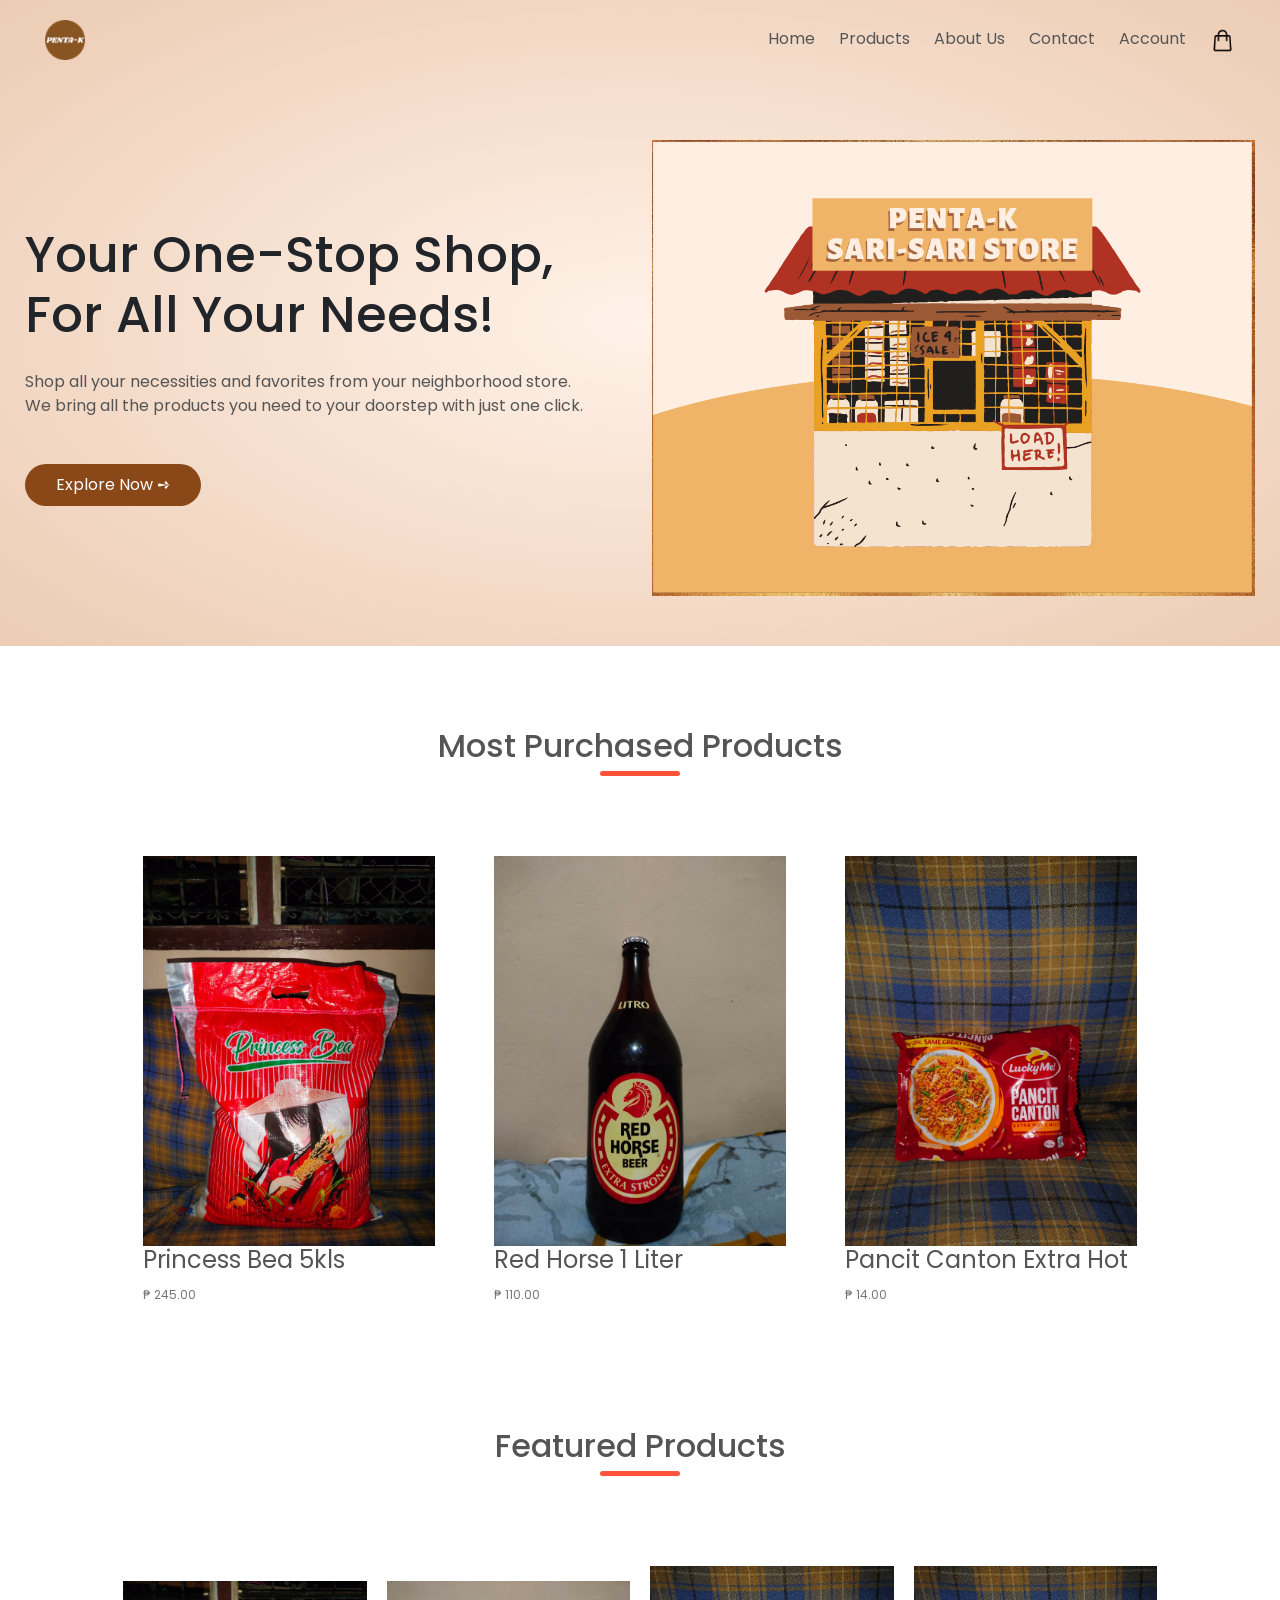
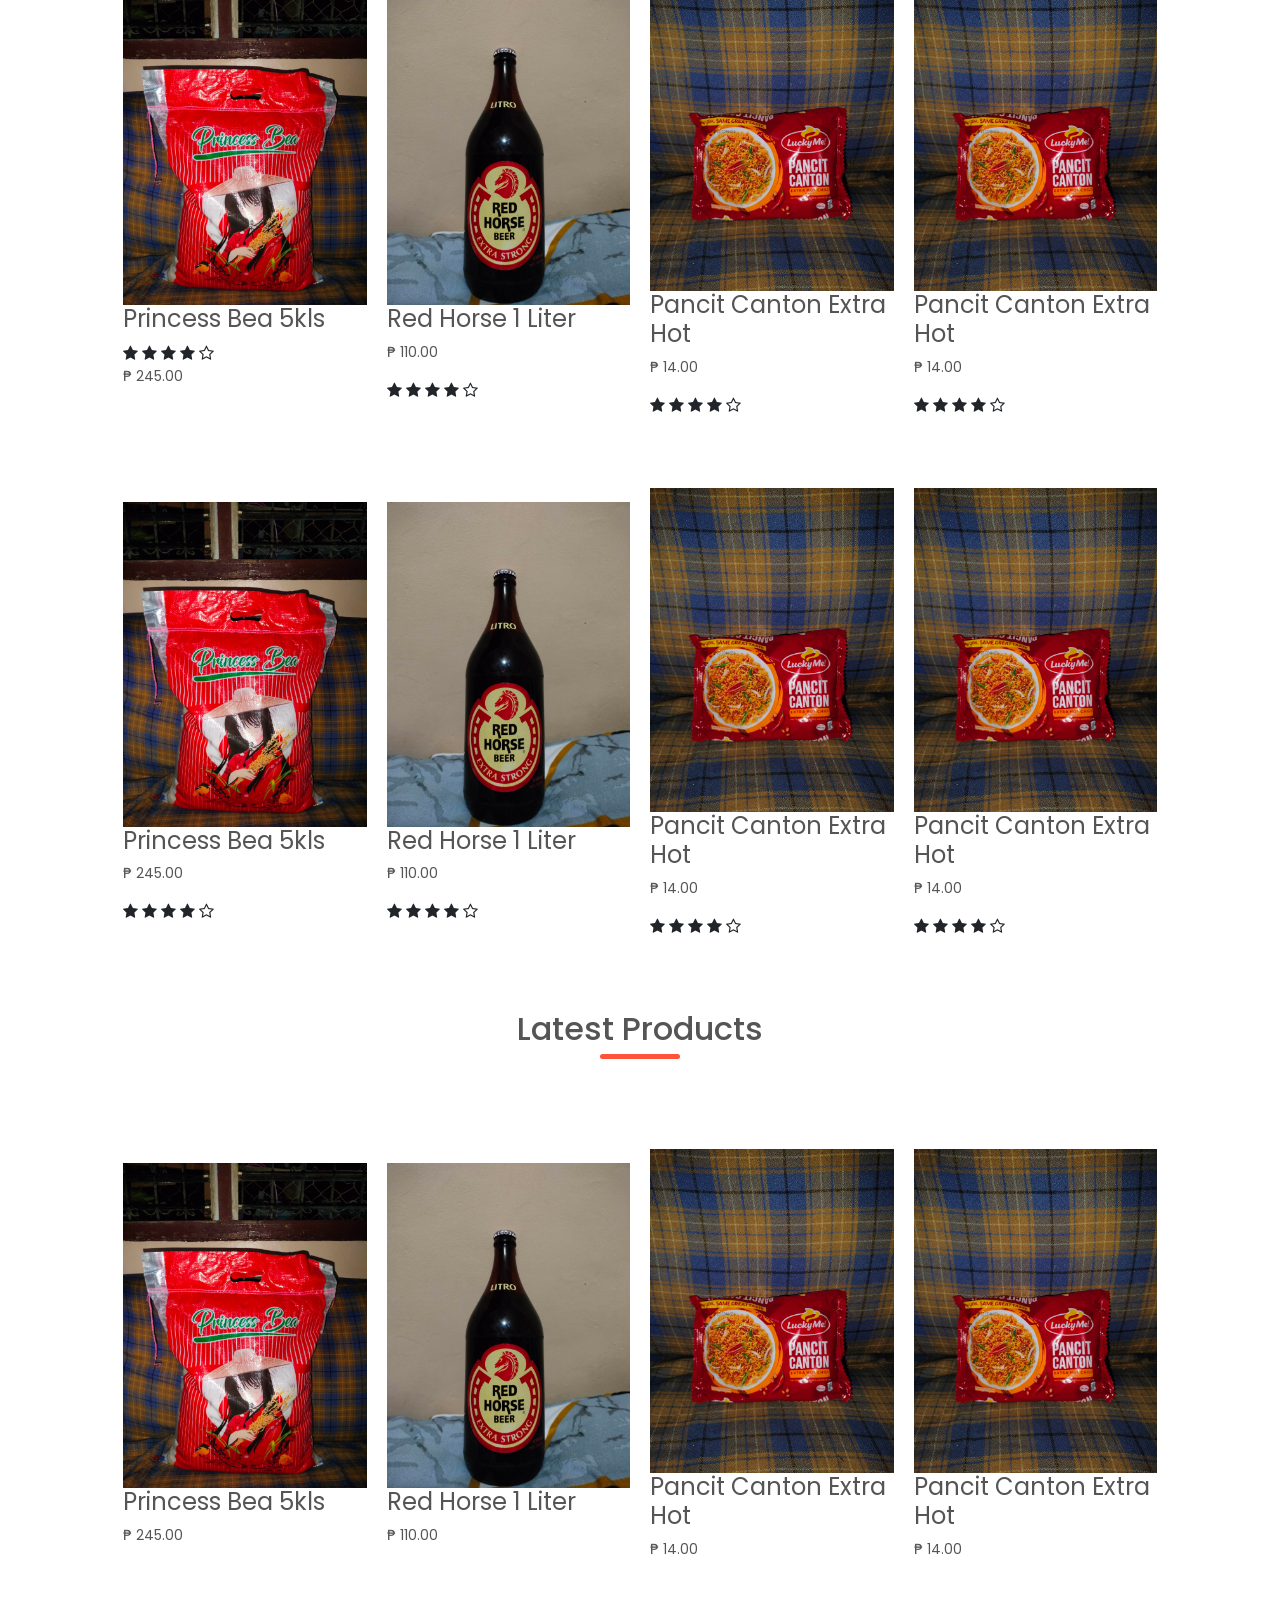
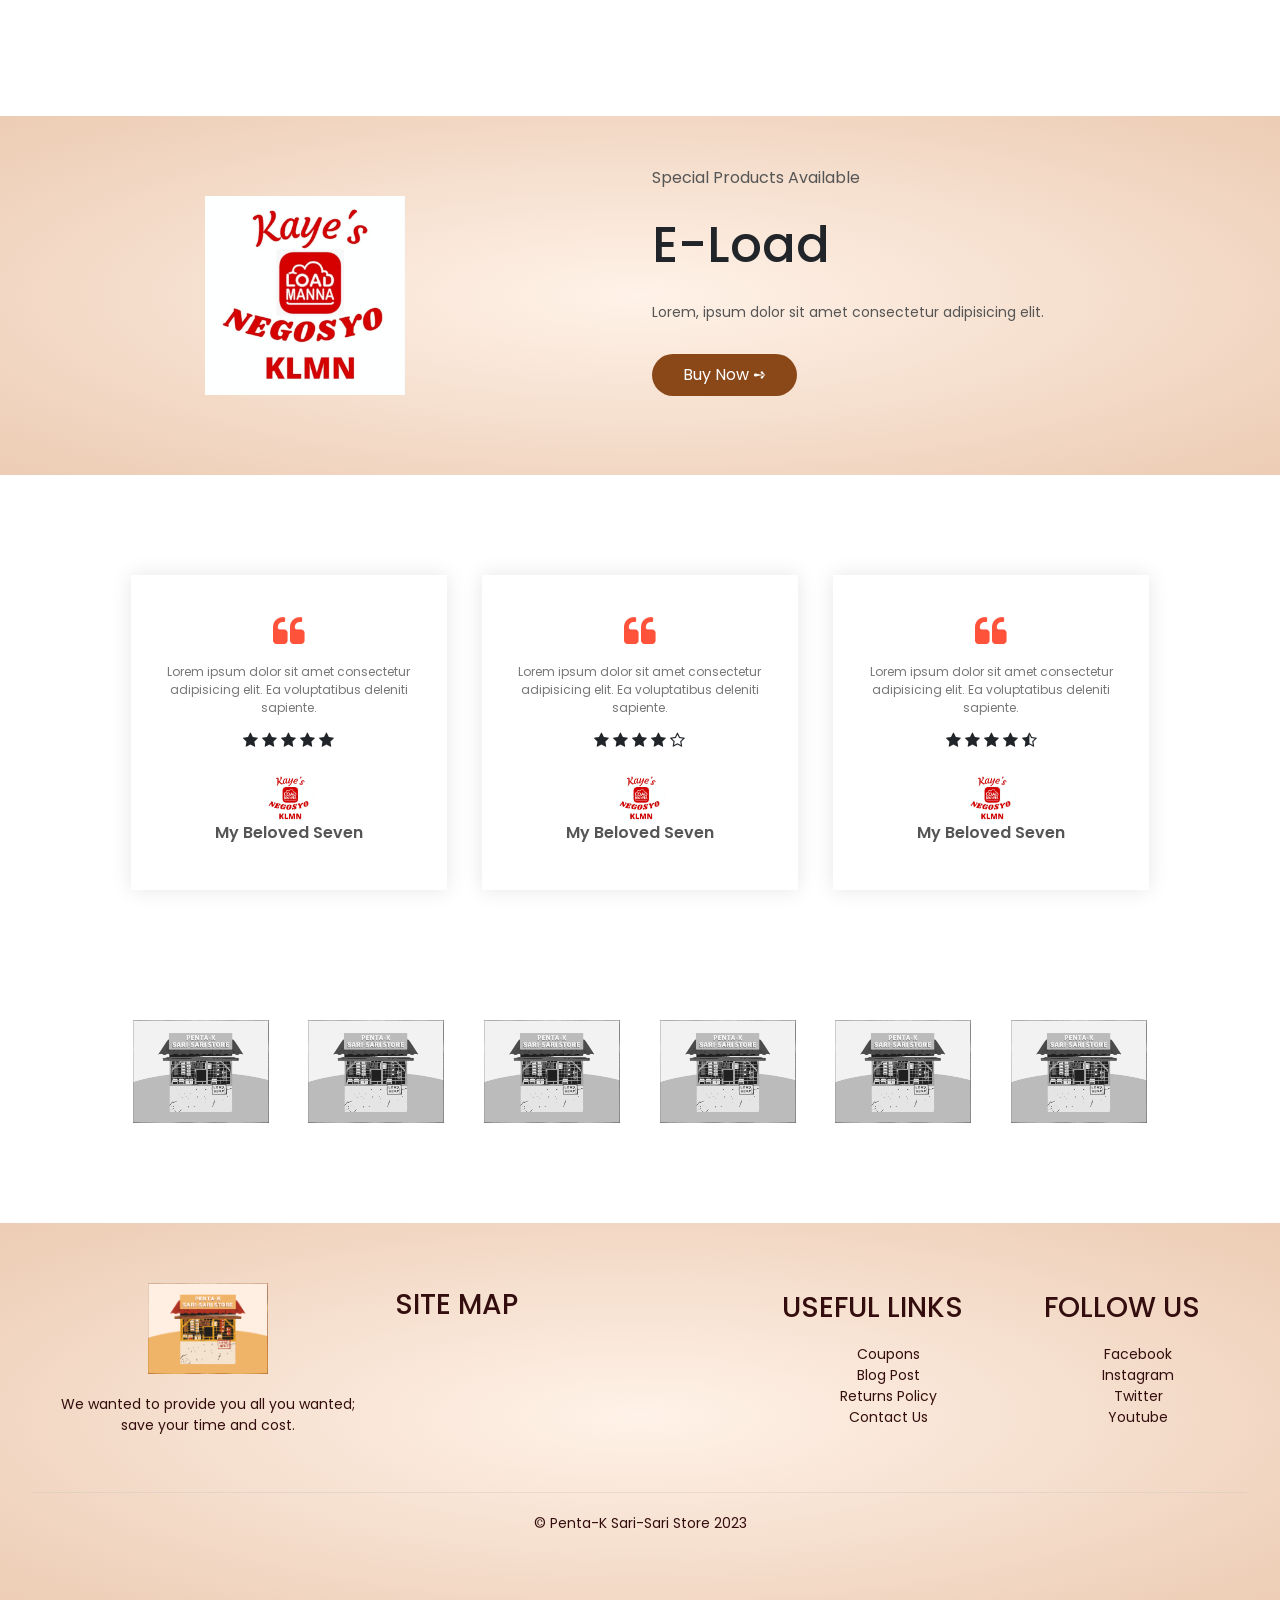
==== index.html @ 551f260e "new commit" ====
<!DOCTYPE html>
<html lang="en">

<head>

    <meta charset="UTF-8">
    <meta http-equiv="X-UA-Compatible" content="IE=edge">
    <meta name="viewport" content="width=device-width, initial-scale=1.0">
    <title>Penta-K Sari-Sari Store | Ecommerce Website</title>

    <link href="https://cdn.jsdelivr.net/npm/bootstrap@5.3.0-alpha1/dist/css/bootstrap.min.css" rel="stylesheet" integrity="sha384-GLhlTQ8iRABdZLl6O3oVMWSktQOp6b7In1Zl3/Jr59b6EGGoI1aFkw7cmDA6j6gD" crossorigin="anonymous">
    <link rel="stylesheet" href="style.css">
    <link href="https://fonts.googleapis.com/css2?family=Poppins:wght@300;400;500;600;700&display=swap" rel="stylesheet">
    <link rel="stylesheet" href="https://stackpath.bootstrapcdn.com/font-awesome/4.7.0/css/font-awesome.min.css">
  </head>

</head>

<body>

    <div class="header">
        <div class="container">
            <div class="navbar">
                <div class="logo">
                    <a href="index.html"><img src="images/favicon.ico" width="40px"></a>
                </div>
                <nav>
                   <ul id="MenuItems">
                        <li><a href="index.html">Home</a></li>
                        <li><a href="menus/products.html">Products</a></li>
                        <li><a href="menus/about.html">About Us</a></li>
                        <li><a href="menus/contact.html">Contact</a></li>
                        <li><a href="menus/account.html">Account</a></li>
                   </ul>
                   <a href="cart.html"><img src="images/cart.png" width="25px" height="25px"></a>
                   <img src="images/menu.png" class="menu-icon" onclick="menutoggle()">
                </nav>
            </div>
            <div class="row">
                <div class="col-2">
                    <h1>Your One-Stop Shop, <br> For All Your Needs!</h1>
                    <p>Shop all your necessities and favorites from your neighborhood store. <br> We bring all the products you need to your doorstep with just one click.</p>
                    <a href="" class="btn">Explore Now &#10170;</a>
                </div>
    
                <div class="col-2">
                    <img src="images/store.png">
                </div>
            </div>
        </div>
    </div>

    <!-- featured products -->
    <div class="categories">
        <div class="small-container">
            <h2 class="title">Most Purchased Products</h2>
            <div class="row">
                <div class="col-3">
                    <img src="images/princess bea rice.jpg">
                    <h4>Princess Bea 5kls</h4>
                    <p>&#8369; 245.00</p>
                </div>
                <div class="col-3">
                    <img src="images/red horse 1 liter.jpg">
                    <h4>Red Horse 1 Liter</h4>
                    <p>&#8369; 110.00</p>
                </div>
                <div class="col-3">
                    <img src="images/pancit canton extra hot.jpg">
                    <h4>Pancit Canton Extra Hot</h4>
                    <p>&#8369; 14.00</p>
                </div>
            </div>
        </div>
    </div>
               
    <div class="small-container">
        <h2 class="title">Featured Products</h2>
        <div class="row">
            <div class="col-4">
                <a href="product-details.html"><img src="images/princess bea rice.jpg"></a>
                <a href="product-details.html"><h4>Princess Bea 5kls</h4></a>
                <div class="rating">
                    <i class="fa fa-star"></i>
                    <i class="fa fa-star"></i>
                    <i class="fa fa-star"></i>
                    <i class="fa fa-star"></i>
                    <i class="fa fa-star-o"></i>
                </div>
                <p>&#8369; 245.00</p>
            </div>
            <div class="col-4">
                <img src="images/red horse 1 liter.jpg">
                <h4>Red Horse 1 Liter</h4>
                <p>&#8369; 110.00</p>
                <div class="rating">
                    <i class="fa fa-star"></i>
                    <i class="fa fa-star"></i>
                    <i class="fa fa-star"></i>
                    <i class="fa fa-star"></i>
                    <i class="fa fa-star-o"></i>
                </div>
            </div>
            <div class="col-4">
                <img src="images/pancit canton extra hot.jpg">
                <h4>Pancit Canton Extra Hot</h4>
                <p>&#8369; 14.00</p>
                <div class="rating">
                    <i class="fa fa-star"></i>
                    <i class="fa fa-star"></i>
                    <i class="fa fa-star"></i>
                    <i class="fa fa-star"></i>
                    <i class="fa fa-star-o"></i>
                </div>
            </div>
            <div class="col-4">
                <img src="images/pancit canton extra hot.jpg">
                <h4>Pancit Canton Extra Hot</h4>
                <p>&#8369; 14.00</p>
                <div class="rating">
                    <i class="fa fa-star"></i>
                    <i class="fa fa-star"></i>
                    <i class="fa fa-star"></i>
                    <i class="fa fa-star"></i>
                    <i class="fa fa-star-o"></i>
                </div>
            </div>
        </div>

            <div class="row">
                <div class="col-4">
                    <img src="images/princess bea rice.jpg">
                    <h4>Princess Bea 5kls</h4>
                    <p>&#8369; 245.00</p>
                    <div class="rating">
                        <i class="fa fa-star"></i>
                        <i class="fa fa-star"></i>
                        <i class="fa fa-star"></i>
                        <i class="fa fa-star"></i>
                        <i class="fa fa-star-o"></i>
                    </div>
                </div>
                <div class="col-4">
                    <img src="images/red horse 1 liter.jpg">
                    <h4>Red Horse 1 Liter</h4>
                    <p>&#8369; 110.00</p>
                    <div class="rating">
                        <i class="fa fa-star"></i>
                        <i class="fa fa-star"></i>
                        <i class="fa fa-star"></i>
                        <i class="fa fa-star"></i>
                        <i class="fa fa-star-o"></i>
                    </div>
                </div>
                <div class="col-4">
                    <img src="images/pancit canton extra hot.jpg">
                    <h4>Pancit Canton Extra Hot</h4>
                    <p>&#8369; 14.00</p>
                    <div class="rating">
                        <i class="fa fa-star"></i>
                        <i class="fa fa-star"></i>
                        <i class="fa fa-star"></i>
                        <i class="fa fa-star"></i>
                        <i class="fa fa-star-o"></i>
                    </div>
                </div>
                <div class="col-4">
                    <img src="images/pancit canton extra hot.jpg">
                    <h4>Pancit Canton Extra Hot</h4>
                    <p>&#8369; 14.00</p>
                    <div class="rating">
                        <i class="fa fa-star"></i>
                        <i class="fa fa-star"></i>
                        <i class="fa fa-star"></i>
                        <i class="fa fa-star"></i>
                        <i class="fa fa-star-o"></i>
                    </div>
                </div>
            </div>
        </div>

        <div class="small-container">

            <h2 class="title">Latest Products</h2>
            <div class="row">
                <div class="col-4">
                    <img src="images/princess bea rice.jpg">
                    <h4>Princess Bea 5kls</h4>
                <p>&#8369; 245.00</p>
                </div>
                <div class="col-4">
                    <img src="images/red horse 1 liter.jpg">
                    <h4>Red Horse 1 Liter</h4>
                <p>&#8369; 110.00</p>
                </div>
                <div class="col-4">
                    <img src="images/pancit canton extra hot.jpg">
                    <h4>Pancit Canton Extra Hot</h4>
                <p>&#8369; 14.00</p>
                </div>
                <div class="col-4">
                    <img src="images/pancit canton extra hot.jpg">
                    <h4>Pancit Canton Extra Hot</h4>
                <p>&#8369; 14.00</p>
                </div>
            </div>
        </div>
    </div>

    <!---------- offer --------->
        
    <div class="offer">
        <div class="small-container">
            <div class="row">
                <div class="col-2">
                    <img src="images/klmn negosyo.JPG" class="offer-img">
                </div>
                <div class="col-2">
                    <p>Special Products Available</p>
                    <h1>E-Load</h1>
                    <small>Lorem, ipsum dolor sit amet consectetur adipisicing elit. 
                    </small>
                    <a href="" class="btn">Buy Now &#10170;</a>
                </div>
            </div>
        </div>
    </div> 

    <!---------- testimonial --------->

    <div class="testimonial">
        <div class="small-container">
            <div class="row">
                <div class="col-3">
                    <i class="fa fa-quote-left"></i>
                    <p>Lorem ipsum dolor sit amet consectetur adipisicing elit. Ea voluptatibus deleniti sapiente. </p>
                    <div  class="rating">
                        <i class="fa fa-star"></i>
                        <i class="fa fa-star"></i>
                        <i class="fa fa-star"></i>
                        <i class="fa fa-star"></i>
                        <i class="fa fa-star"></i>
                    </div>
                    <img src="images/klmn negosyo.JPG">
                    <h3>My Beloved Seven</h3>
                </div>
                <div class="col-3">
                    <i class="fa fa-quote-left"></i>
                    <p>Lorem ipsum dolor sit amet consectetur adipisicing elit. Ea voluptatibus deleniti sapiente. </p>
                    <div  class="rating">
                        <i class="fa fa-star"></i>
                        <i class="fa fa-star"></i>
                        <i class="fa fa-star"></i>
                        <i class="fa fa-star"></i>
                        <i class="fa fa-star-o"></i>
                    </div>
                    <img src="images/klmn negosyo.JPG">
                    <h3>My Beloved Seven</h3>
                </div>
                <div class="col-3">
                    <i class="fa fa-quote-left"></i>
                    <p>Lorem ipsum dolor sit amet consectetur adipisicing elit. Ea voluptatibus deleniti sapiente. </p>
                    <div  class="rating">
                        <i class="fa fa-star"></i>
                        <i class="fa fa-star"></i>
                        <i class="fa fa-star"></i>
                        <i class="fa fa-star"></i>
                        <i class="fa fa-star-half-o"></i>
                    </div>
                    <img src="images/klmn negosyo.JPG">
                    <h3>My Beloved Seven</h3>
                </div>
            </div>
        </div>
    </div> 

    <div class="brands">
        <div class="small-container">
            <div class="row">
                <div class="col-6">
                    <img src="images/store.png">
                </div>
                <div class="col-6">
                    <img src="images/store.png">
                </div>
                <div class="col-6">
                    <img src="images/store.png">
                </div>
                <div class="col-6">
                    <img src="images/store.png">
                </div>
                <div class="col-6">
                    <img src="images/store.png">
                </div>
                <div class="col-6">
                    <img src="images/store.png">
                </div>
            </div>
        </div>
    </div>
    <div class="footer">
        <div class="container">
            <div class="row">
                <div class="footer-col-1">
                    <img src="images/store.png">
                    <p>We wanted to provide you all you wanted; save your time and cost.</p>
                </div>
                <div class="footer-col-2">
                    <h3>SITE MAP</h3>
                    <iframe src="https://www.google.com/maps/embed?pb=!1m14!1m12!1m3!1d2903.9904497771126!2d123.8396964724479!3d10.76362175919046!2m3!1f0!2f0!3f0!3m2!1i1024!2i768!4f13.1!5e1!3m2!1sen!2sph!4v1679584446603!5m2!1sen!2sph" width="300" height="100" style="border:0;" allowfullscreen="" loading="lazy" referrerpolicy="no-referrer-when-downgrade"></iframe>
                </div>
                <div class="footer-col-3">
                    <h3>USEFUL LINKS</h3>
                    <ul>
                        <li>Coupons</li>
                        <li>Blog Post</li>
                        <li>Returns Policy</li>
                        <li>Contact Us</li>
                    </ul>
                </div>
                <div class="footer-col-4">
                    <h3>FOLLOW US</h3>
                    <ul>
                        <li>Facebook</li>
                        <li>Instagram</li>
                        <li>Twitter</li>
                        <li>Youtube</li>
                    </ul>
                </div>
                <hr>
                <p class="copyright">
                    © Penta-K Sari-Sari Store 2023
                </p>
            </div>
        </div>
    </div>

    <!-- js for toggle menu -->
    <script>
        var MenuItems = document.getElementById("MenuItems")

        MenuItems.style.maxHeight = "0px";
        
        function menutoggle(){
            if(MenuItems.style.maxHeight == "0px")
               {
                MenuItems.style.maxHeight = "200px";
               } 
            else
               {
                MenuItems.style.maxHeight = "0px";
               } 
        }
    </script>

    <script src="https://cdn.jsdelivr.net/npm/bootstrap@5.3.0-alpha1/dist/js/bootstrap.bundle.min.js" integrity="sha384-w76AqPfDkMBDXo30jS1Sgez6pr3x5MlQ1ZAGC+nuZB+EYdgRZgiwxhTBTkF7CXvN" crossorigin="anonymous"></script>
</body>
</html>
---- style.css ----
*{
    margin: 0;
    padding: 0;
    box-sizing: border-box;
}

body{
    font-family: 'Poppins', sans-serif;
}

.navbar{
    display: flex;
    align-items: center;
    padding: 20px;  
}

nav{
    flex: 1;
    text-align: right;
}

nav ul{
    display: inline-block;
    list-style-type: none;
}

nav ul li{
    display: inline-block;
    margin-right: 20px;
}

a{
    text-decoration: none;
    color: #555;
}

p{
    color: #555;
}

.container{
    max-width: 1300px;
    margin: auto;
    padding-left: 25px;
    padding-right: 25px;
}

.row{
    display: flex;
    align-items: center;
    flex-wrap: wrap;
    justify-content: space-around;
}

.col-2{
    flex-basis: 50%;
    min-width: 300px;
}

.col-2 img{
    max-width: 100%;
    padding: 50px 0;
    box-shadow: #4b2508;
}

.col-2 h1{
    font-size: 50px;
    line-height: 60px;
    margin: 25px 0;
}

.btn{
    display: inline-block;
    background: rgb(138, 72, 25);
    color: #fff;
    padding: 8px 30px;
    margin: 30px 0;
    border-radius: 30px;
    transition: background 0.5s;
}

.btn:hover{
    background: #563434;
    color: white;
}

.header{
    background: radial-gradient(rgb(255, 242, 232),#ecccb4);
}

.header .row{
    margin-top: 10px;
}

.categories{
    margin: 70px 0;
}

.col-3{
    flex-basis: 30%;
    min-width: 250px;
    margin-bottom: 30px;
}

.col-3 img{
    width: 100%;
}

.small-container{
    max-width: 1080px;
    margin: auto;
    padding-left: 25px;
    padding-right: 25px;
}

.col-4{
    flex-basis: 25%;
    padding: 10px;
    min-width: 200px;
    margin-bottom: 50px;
    transition: transform 0.5s;
}

.col-4 img{
    width: 100%;
}

.title{
    text-align: center;
    margin: 0 auto 80px;
    position: relative;
    line-height: 60px;
    color: #555;
}

.title::after{
   content: '';
   background: #ff523b;
   width: 80px;
   height: 5px;
   border-radius: 5px;
   position: absolute;
   bottom: 0;
   left: 50%;
   transform: translateX(-50%);
}

h4{
    color: #555;
    font-weight: normal;
}

.col-4 p{
    font-size: 14px;
}

.col-4:hover{
    transform: translateY(-5px);
}

/* ------ offer ------ */
.offer{
    background: radial-gradient(rgb(255, 242, 232),#ecccb4);
    margin-top: 80px;
    padding: 30px 0;
}

.col-2 .offer-img{
    padding: 50px;
    width: 300px;
    margin-left: 30px;
}

small{
    color: #555;
}

/* ---------- testimonial --------- */

.testimonial{
    padding-top: 100px;
}

.testimonial .col-3{
    text-align: center;
    padding: 40px 20px;
    box-shadow: 0 0 20px 0px rgba(0,0,0,0.1);
    cursor: pointer;
    transition: transform 0.5s;
}

.testimonial .col-3 img{
    width: 50px;
    margin-top: 20px;
    border-radius: 50%;
}

.testimonial .col-3:hover{
    transform: translateY(-10px);
}

.fa.fa-quote-left{
    font-size: 34px;
    color: #ff523b;
}
.col-3 p{
    font-size: 12px;
    margin: 12px 0;
    color: #777;
}

.testimonial .col-3 h3{
    font-weight: 600;
    color: #555;
    font-size: 16px;
}

.brands{
    margin: 100px auto;
}

.col-6{
    width: 160px;
}

.col-6 img{
    width: 100%;
    cursor: pointer;
    filter: grayscale(100%);
}

.col-6 img:hover{
    filter: grayscale(0);
}

/*-------- footer -----------*/

.footer{
    background: radial-gradient(rgb(255, 242, 232),#ecccb4);
    color: #340e0e;
    font-size: 14px;
    padding: 60px 20px;
    margin-top: auto;
    margin-bottom: 0;
}

.footer p{
    color: #340e0e;
}

.footer h3{
    color: #340e0e;
    margin-bottom: 20px;
}

.footer-col-1, .footer-col-2, .footer-col-3, .footer-col-4{
    min-width: 250px;
    margin-bottom: 20px;
}

.footer-col-1{
    flex: 1;
    text-align: center;
}

.footer-col-1 img{
    width: 120px;
    margin-bottom: 20px;
}

.footer-col-2{
    flex-basis: 30%;
}

.footer-col-2 img{
    width: 180px;
    margin-bottom: 20px;
}

.footer-col-3, .footer-col-4{
    flex-basis: 12%;
    text-align: center;
}

ul{
    list-style-type: none;
}

.app-logo{
    margin-top: 20px;
    text-align: center;
}

.app-logo img{
    width: 140px;
}

.footer hr{
    border: none;
    background: #b5b5b5;
    height: 1px;
    margin: 20px 0;
}

.copyright{
    text-align: center;
}

.menu-icon{
    width: 28px;
    margin-left: 15px;
    display: none;
}

/* ---------- Products Page ---------- */

.row-2{
    justify-content: space-between;
    margin: 100px auto 50px;
}

select{
    border: 1px solid #ff523b;
    padding: 5px;
    display: inline-block;
}

select:focus{
    outline: none;
}

.page-btn {
    margin: 0 auto 80px;
}

.page-btn span{
    display:inline-block;
    border: 1px solid #ff523b;
    margin-left: 10px;
    width: 40px;
    height: 40px;
    text-align: center;
    line-height: 40px;
    cursor: pointer;
}

.page-btn span:hover{
    background: #ff523b;
    color: #fff;
}

/*------- Single Products Details --------*/

.single-product{
    margin-top: 80px;
}

.single-product .col-2 {
    padding: 20px;
}

.single-product .col-2 img{
    padding: 0;
}

.single-product h4{
    margin: 20px 0;
    font-size: 22px;
    font-weight: bold;
}

.single-product select{
    display: block;
    padding: 10px;
    margin-top: 20px;
}

.single-product input{
    width: 50px;
    height: 40px;
    padding-left: 10px;
    font-size: 20px;
    margin-right: 10px;
    border: 1px solid #ff523b;
}

input:focus{
    outline: none;
}

.single-product .fa{
    color: #ff523b;
    margin-left: 10px;
}

.small-img-row{
    display: flex;
    justify-content: space-between;
}

.small-img-col{
    flex-basis: 24%;
    cursor: pointer;
}

/* ----- cart items ----- */

.cart-page{
    margin: 80px auto;
}

table{
    width: 100%;
    border-collapse: collapse;
}

.cart-info{
    display: flex;
    flex-wrap: wrap;
}

th{
    text-align: left;
    padding: 5px;
    color:#fff;
    background: #ff523b;
    font-weight: normal;
}

td{
    padding: 10px 5px;
}

td input{
    width: 40px;
    height: 30px;
    padding: 5px;
}

td a{
    color: #ff523b;
    font-size: 12px;
}

td img{
    width: 80px;
    height: 80px;
    margin-right: 10px;
}

.total-price{
    display: flex;
    justify-content: flex-end;
}

.total-price table{
    border-top: 3px solid #ff523b;
    width: 100%;
    max-width: 330px;
}

td:last-child{
    text-align: right;
}

th:last-child{
    text-align: right;
}

/* ------- Account Page -------- */

.account-page{
    padding: 50px 0;
    background: radial-gradient(rgb(255, 242, 232),#ecccb4);
}

.form-container{
    background: #fff;
    width: 300px;
    height: 400px;
    position: relative;
    text-align: center;
    padding: 20px 0;
    margin: auto;
    box-shadow: 0 0 20px 0px rgba(0,0,0,0.1);
    overflow: hidden;
}

.form-container span{
    font-weight: bold;
    padding: 0 10px;
    color: #555;
    cursor: pointer;
    width: 100px;
    display: inline-block;
}

.form-btn{
    display: inline-block;
}

.form-container form{
    max-width: 300px;
    padding: 0 20px;
    position: absolute;
    top: 130px;
    transition: transform 1s;
}

form input{
    width: 100%;
    height: 30px;
    margin: 10px 0;
    padding: 0 10px;
    border: 1px solid #ccc;
}

form .btn{
    width: 100%;
    margin: 10px 0;
    cursor: pointer;
    border: none;
}

form .btn:focus{
    outline: none;
}

#LoginForm{
    left: -300px;
}

#RegistrationForm{
    left: 0;
}

form a{
    font-size: 12px;
}

#Indicator{
    width: 100px;
    border: none;
    background: #ff523b;
    height: 3px;
    margin-top: 8px;
    transform: translateX(100px);
    transition: transform 1s;
}

/* ------- media query for menu -------- */

@media only screen and (max-width: 800px){
    nav ul{
        position: absolute;
        top: 70px;
        left: 0;
        background:  rgb(138, 72, 25);
        width: 100%;
        overflow: hidden;
        transition: max-height 0.5s;
    }
    nav ul li{
        display: block;
        margin-right: 50px;
        margin-top: 10px;
        margin-bottom: 10px;
    }
    nav ul li a{
        color: #fff;
    }
    .menu-icon{
        display: inline-block;
        cursor: pointer;
    }
}

/*----- media query for less than 600 screen size -----*/
@media only screen and (max-width: 600px){
    .row{
        text-align: center;
    }
    .col-2, .col-3, .col-4, .col-6{
        flex-basis: 100%;
    }
    .single-product .row{
        text-align: left;
    }
    .single-product .col-2{
        padding: 20px 0;
    }
    .single-product h1{
        font-size: 26px;
        line-height: 32px;
    }
    .cart-info p{
        display: none;
    }
}
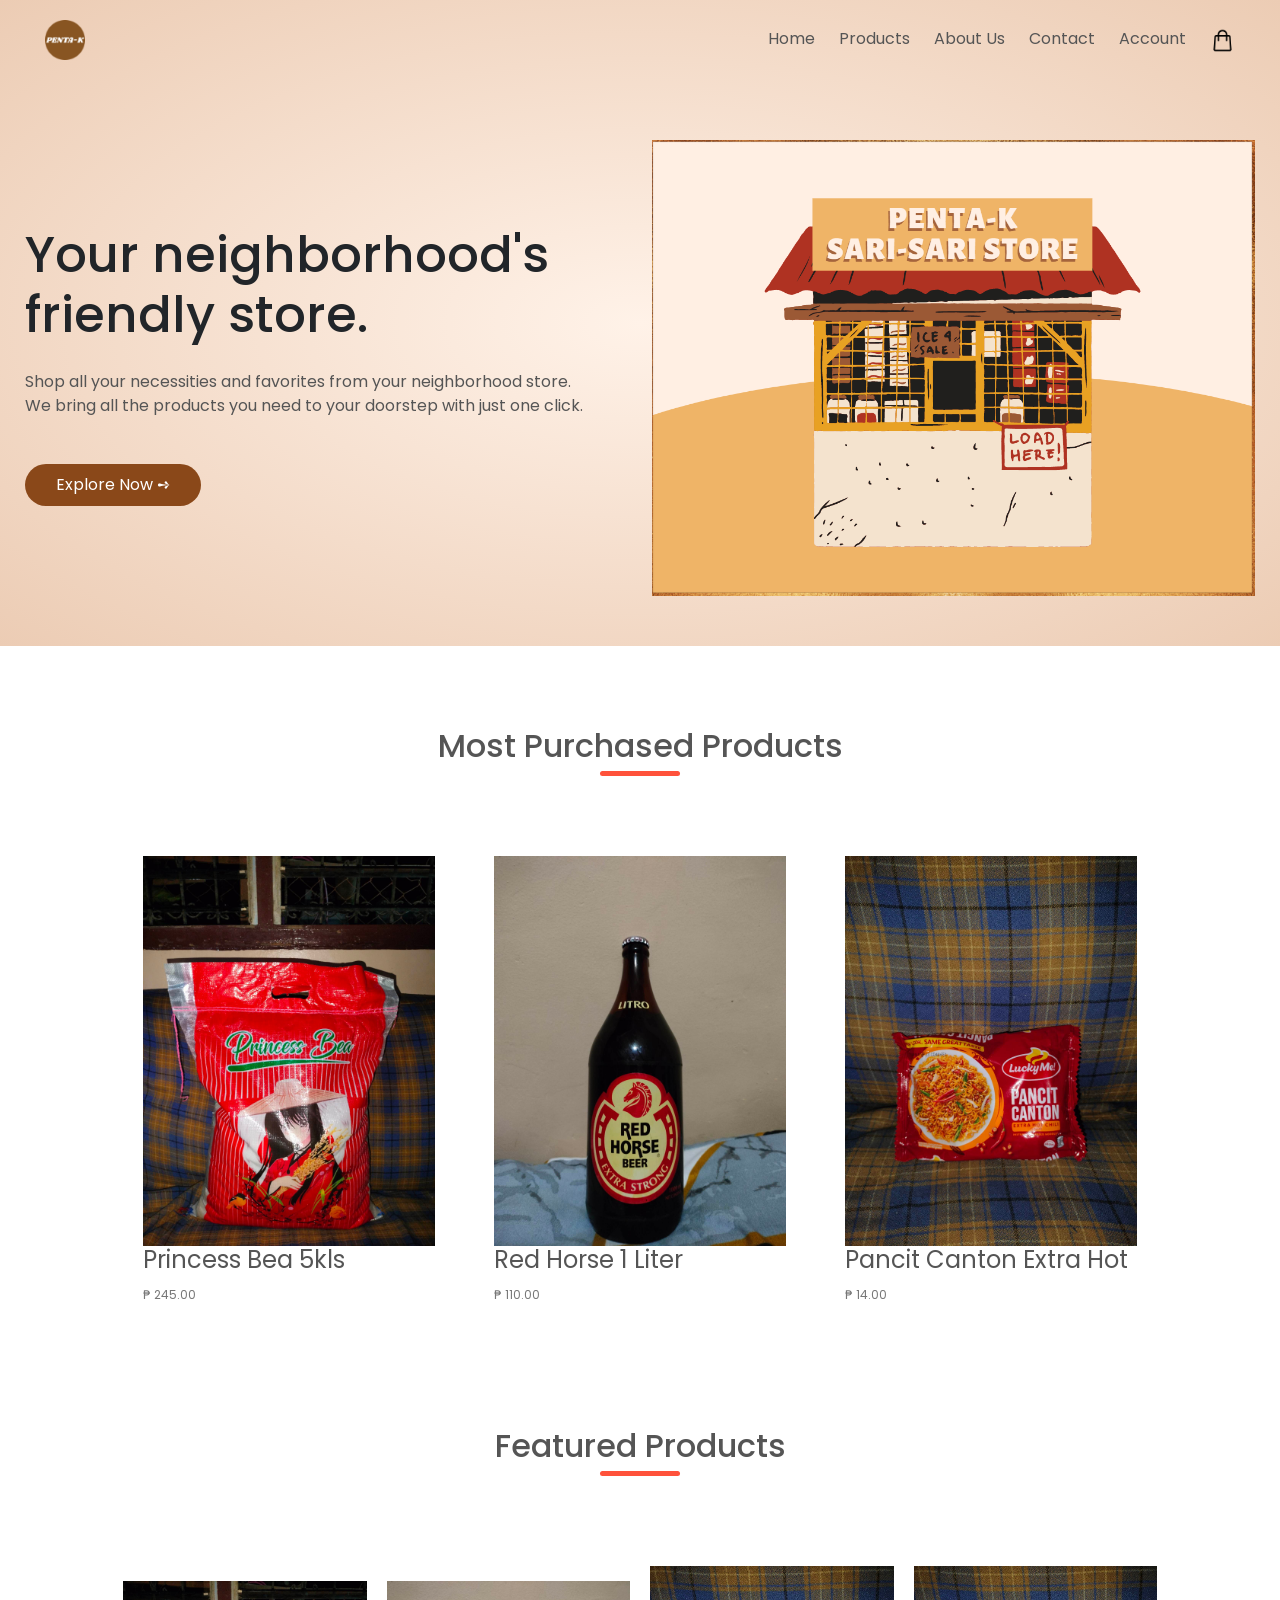
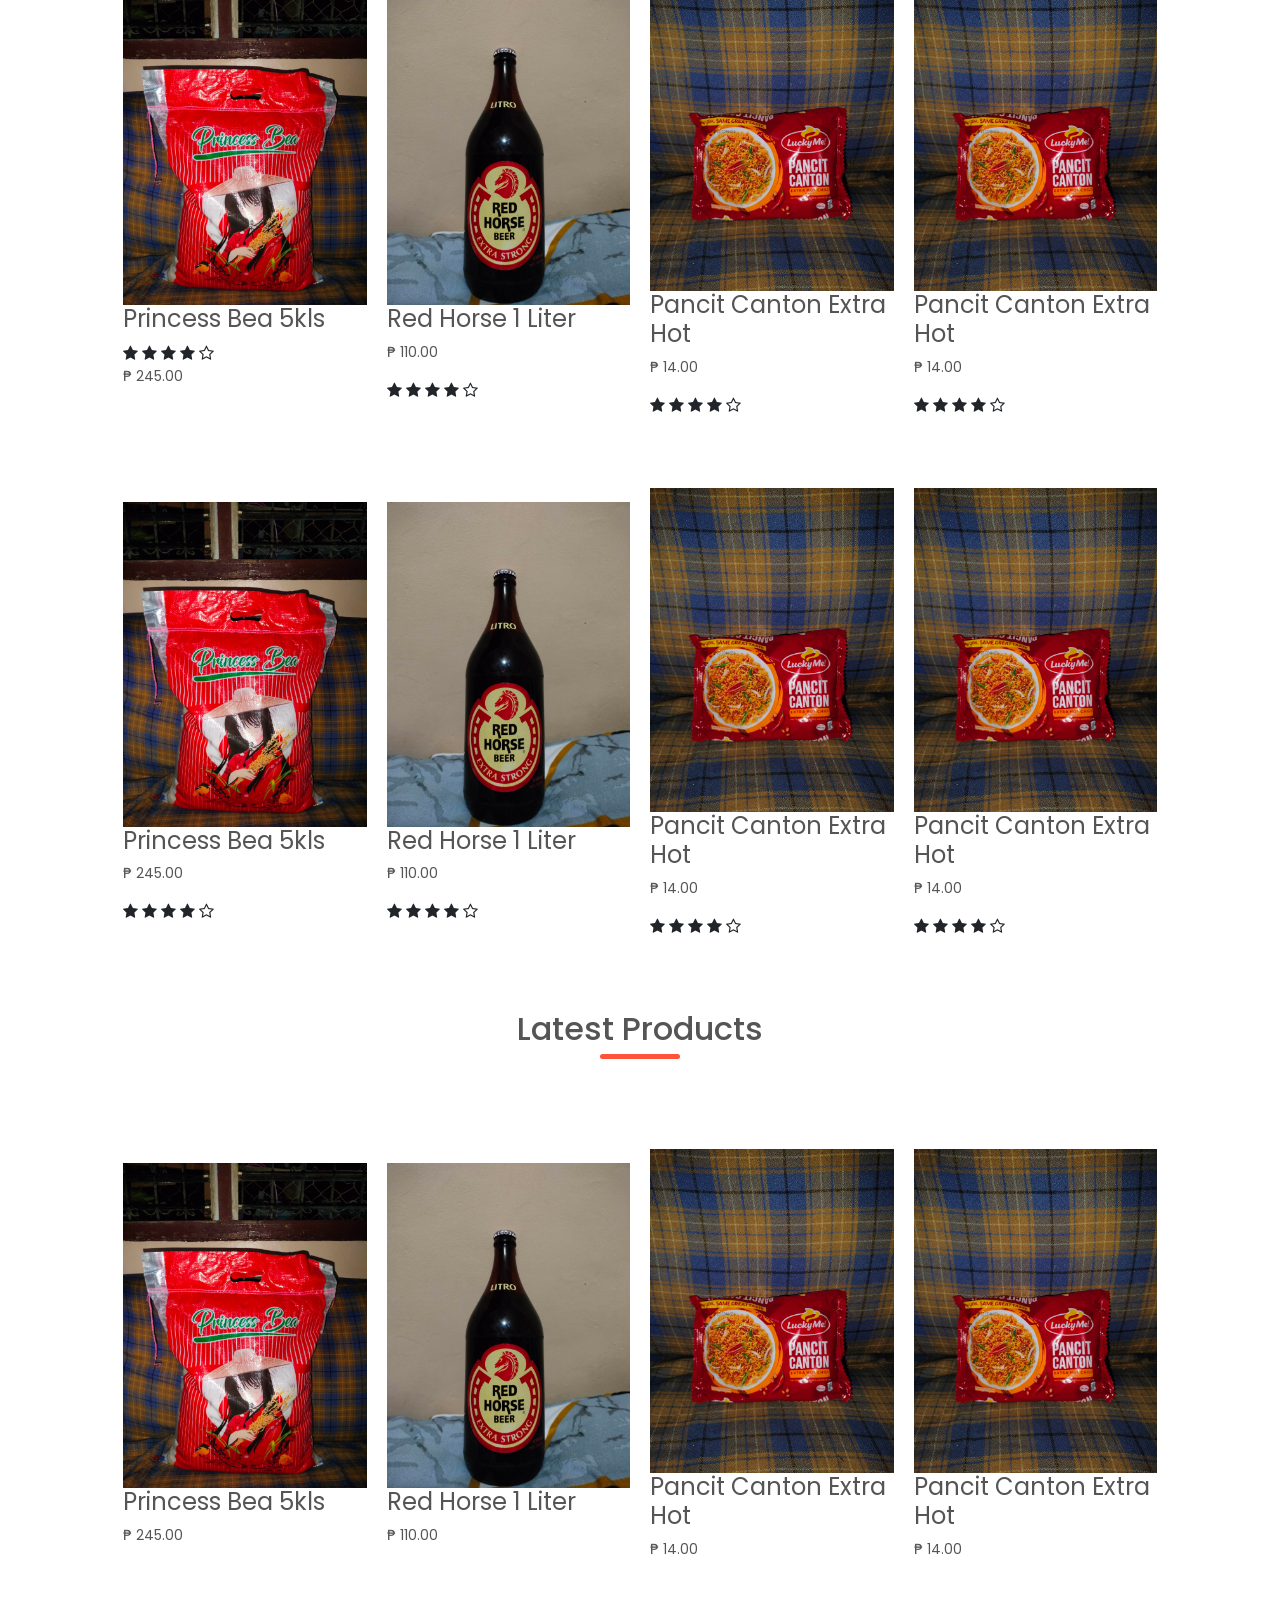
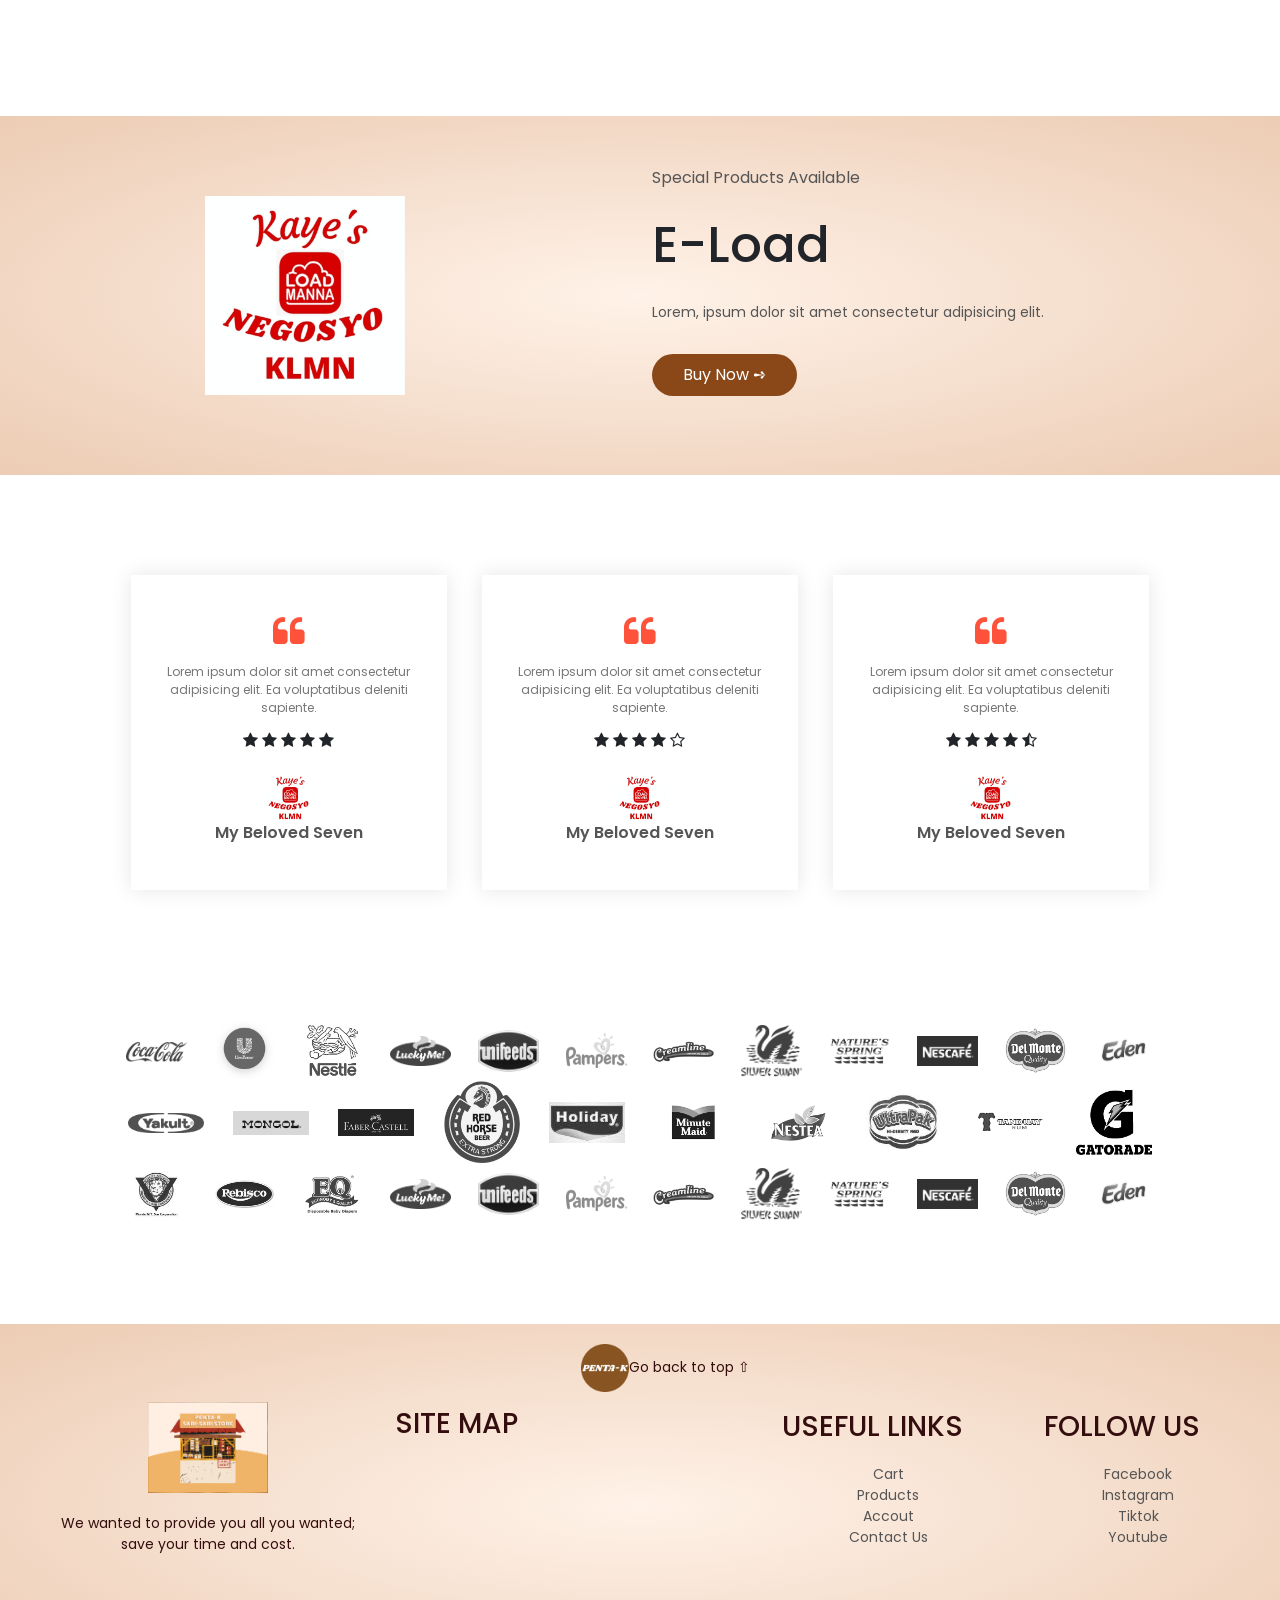
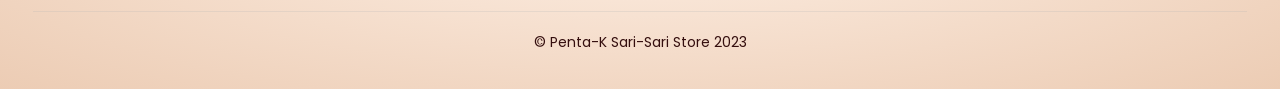
==== commit 27247987: "new commit" ====
--- a/index.html
+++ b/index.html
@@ -38,7 +38,8 @@
             </div>
             <div class="row">
                 <div class="col-2">
-                    <h1>Your One-Stop Shop, <br> For All Your Needs!</h1>
+                    <h1>Your neighborhood's  <br> friendly store.
+                    </h1>
                     <p>Shop all your necessities and favorites from your neighborhood store. <br> We bring all the products you need to your doorstep with just one click.</p>
                     <a href="" class="btn">Explore Now &#10170;</a>
                 </div>
@@ -277,32 +278,132 @@
     <div class="brands">
         <div class="small-container">
             <div class="row">
-                <div class="col-6">
-                    <img src="images/store.png">
-                </div>
-                <div class="col-6">
-                    <img src="images/store.png">
-                </div>
-                <div class="col-6">
-                    <img src="images/store.png">
-                </div>
-                <div class="col-6">
-                    <img src="images/store.png">
-                </div>
-                <div class="col-6">
-                    <img src="images/store.png">
-                </div>
-                <div class="col-6">
-                    <img src="images/store.png">
+                <div class="col-12">
+                    <img src="/images/Coca-Cola_logo.png">
+                </div>
+                <div class="col-12">
+                    <img src="images/Unilever_logo.png">
+                </div>
+                <div class="col-12">
+                    <img src="images/nestle_logo.png">
+                </div>
+                <div class="col-12">
+                    <img src="images/luckyme_logo.png">
+                </div>
+                <div class="col-12">
+                    <img src="images/unifeeds-logo.png">
+                </div>
+                <div class="col-12">
+                    <img src="images/pampers_logo.png">
+                </div>
+                <div class="col-12">
+                    <img src="images/creamline.png">
+                </div>
+                <div class="col-12">
+                    <img src="images/silver_swan.png">
+                </div>
+                <div class="col-12">
+                    <img src="images/natures_spring_logo.png">
+                </div>
+                <div class="col-12">
+                    <img src="images/nescafe.png">
+                </div>
+                <div class="col-12">
+                    <img src="images/del monte logo.png">
+                </div>
+                <div class="col-12">
+                    <img src="images/eden_logo.png">
+                </div>
+            </div>
+            <div class="row">
+                <div class="col-10">
+                    <img src="/images/yakult.png">
+                </div>
+                <div class="col-10">
+                    <img src="images/mongol_logo.png">
+                </div>
+                <div class="col-10">
+                    <img src="images/faber-castel_logo.png">
+                </div>
+                <div class="col-10">
+                    <img src="images/red horse_logo.png">
+                </div>
+                <div class="col-10">
+                    <img src="images/holiday_logo.jpg">
+                </div>
+                <div class="col-10">
+                    <img src="images/minute maid_logo.png">
+                </div>
+                <div class="col-10">
+                    <img src="images/nestea.png">
+                </div>
+                <div class="col-10">
+                    <img src="images/ultrapack_logo.jpg">
+                </div>
+                <div class="col-10">
+                    <img src="images/tanduay.png">
+                </div>
+                <div class="col-10">
+                    <img src="images/gatorade_logo.png">
+                </div>
+            </div>
+            <div class="row">
+                <div class="col-12">
+                    <img src="images/m.y. san_logo.jpg">
+                </div>
+                <div class="col-12">
+                    <img src="images/rebisco_logo.png">
+                </div>
+                <div class="col-12">
+                    <img src="images/eq_logo.png">
+                </div>
+                <div class="col-12">
+                    <img src="images/luckyme_logo.png">
+                </div>
+                <div class="col-12">
+                    <img src="images/unifeeds-logo.png">
+                </div>
+                <div class="col-12">
+                    <img src="images/pampers_logo.png">
+                </div>
+                <div class="col-12">
+                    <img src="images/creamline.png">
+                </div>
+                <div class="col-12">
+                    <img src="images/silver_swan.png">
+                </div>
+                <div class="col-12">
+                    <img src="images/natures_spring_logo.png">
+                </div>
+                <div class="col-12">
+                    <img src="images/nescafe.png">
+                </div>
+                <div class="col-12">
+                    <img src="images/del monte logo.png">
+                </div>
+                <div class="col-12">
+                    <img src="images/eden_logo.png">
                 </div>
             </div>
         </div>
     </div>
+
     <div class="footer">
+        <div class="footer-navigation">
+            <a class="navbar-brand" href="#">
+                <img src="images/favicon.ico">Go back to top &#x21e7;
+            </a>
+        </div>
+
+        <div>
+            <a class="navbar-brand" href="#">
+                
+            </a>
+        </div>
         <div class="container">
             <div class="row">
                 <div class="footer-col-1">
-                    <img src="images/store.png">
+                    <img src="/images/store.png">
                     <p>We wanted to provide you all you wanted; save your time and cost.</p>
                 </div>
                 <div class="footer-col-2">
@@ -312,19 +413,19 @@
                 <div class="footer-col-3">
                     <h3>USEFUL LINKS</h3>
                     <ul>
-                        <li>Coupons</li>
-                        <li>Blog Post</li>
-                        <li>Returns Policy</li>
-                        <li>Contact Us</li>
+                        <li><a href="">Cart</a></li>
+                        <li><a href="">Products</a></li>
+                        <li><a href="">Accout </a></li>
+                        <li><a href="">Contact Us</a></li>
                     </ul>
                 </div>
                 <div class="footer-col-4">
                     <h3>FOLLOW US</h3>
                     <ul>
-                        <li>Facebook</li>
-                        <li>Instagram</li>
-                        <li>Twitter</li>
-                        <li>Youtube</li>
+                        <li><a href="">Facebook</a></li>
+                        <li><a href="">Instagram</a></li>
+                        <li><a href="">Tiktok</a></li>
+                        <li><a href="">Youtube</a></li>
                     </ul>
                 </div>
                 <hr>
--- a/style.css
+++ b/style.css
@@ -82,6 +82,10 @@
 .btn:hover{
     background: #563434;
     color: white;
+}
+
+header{
+    background: radial-gradient(rgb(255, 242, 232),#ecccb4);
 }
 
 .header{
@@ -219,17 +223,31 @@
     margin: 100px auto;
 }
 
-.col-6{
-    width: 160px;
-}
-
-.col-6 img{
+.col-10{
+    width: 100px;
+}
+
+.col-10 img{
     width: 100%;
     cursor: pointer;
     filter: grayscale(100%);
 }
 
-.col-6 img:hover{
+.col-10 img:hover{
+    filter: grayscale(0);
+}
+
+.col-12{
+    width: 85px;
+}
+
+.col-12 img{
+    width: 100%;
+    cursor: pointer;
+    filter: grayscale(100%);
+}
+
+.col-12 img:hover{
     filter: grayscale(0);
 }
 
@@ -239,7 +257,7 @@
     background: radial-gradient(rgb(255, 242, 232),#ecccb4);
     color: #340e0e;
     font-size: 14px;
-    padding: 60px 20px;
+    padding: 20px 20px;
     margin-top: auto;
     margin-bottom: 0;
 }
@@ -273,26 +291,14 @@
 }
 
 .footer-col-2 img{
-    width: 180px;
+    max-width: 100%;
     margin-bottom: 20px;
+    position: absolute;
 }
 
 .footer-col-3, .footer-col-4{
     flex-basis: 12%;
     text-align: center;
-}
-
-ul{
-    list-style-type: none;
-}
-
-.app-logo{
-    margin-top: 20px;
-    text-align: center;
-}
-
-.app-logo img{
-    width: 140px;
 }
 
 .footer hr{
@@ -300,6 +306,33 @@
     background: #b5b5b5;
     height: 1px;
     margin: 20px 0;
+}
+
+.footer-navigation{
+    text-align: center;
+    margin-bottom: 10px;
+}
+
+.footer-navigation img{
+    margin-left: 50px;
+    text-align: center;
+}
+
+.footer-navigation a{
+    width: 28px;
+}
+
+ul{
+    list-style-type: none;
+}
+
+.app-logo{
+    margin-top: 20px;
+    text-align: center;
+}
+
+.app-logo img{
+    width: 140px;
 }
 
 .copyright{
@@ -548,6 +581,27 @@
     transition: transform 1s;
 }
 
+.card-body{
+    text-align: center;
+}
+
+.card-body p{
+    color: #4b2508;
+}
+
+.about-intro{
+    padding: 10px;
+    color: #4b2508;
+}
+
+.about-intro li{
+    padding-top: 10px;
+    font-size: 15px;
+}
+
+.accordion-header p{
+    font-weight: bold;
+}
 /* ------- media query for menu -------- */
 
 @media only screen and (max-width: 800px){
@@ -596,6 +650,4 @@
     .cart-info p{
         display: none;
     }
-}
-
-
+}
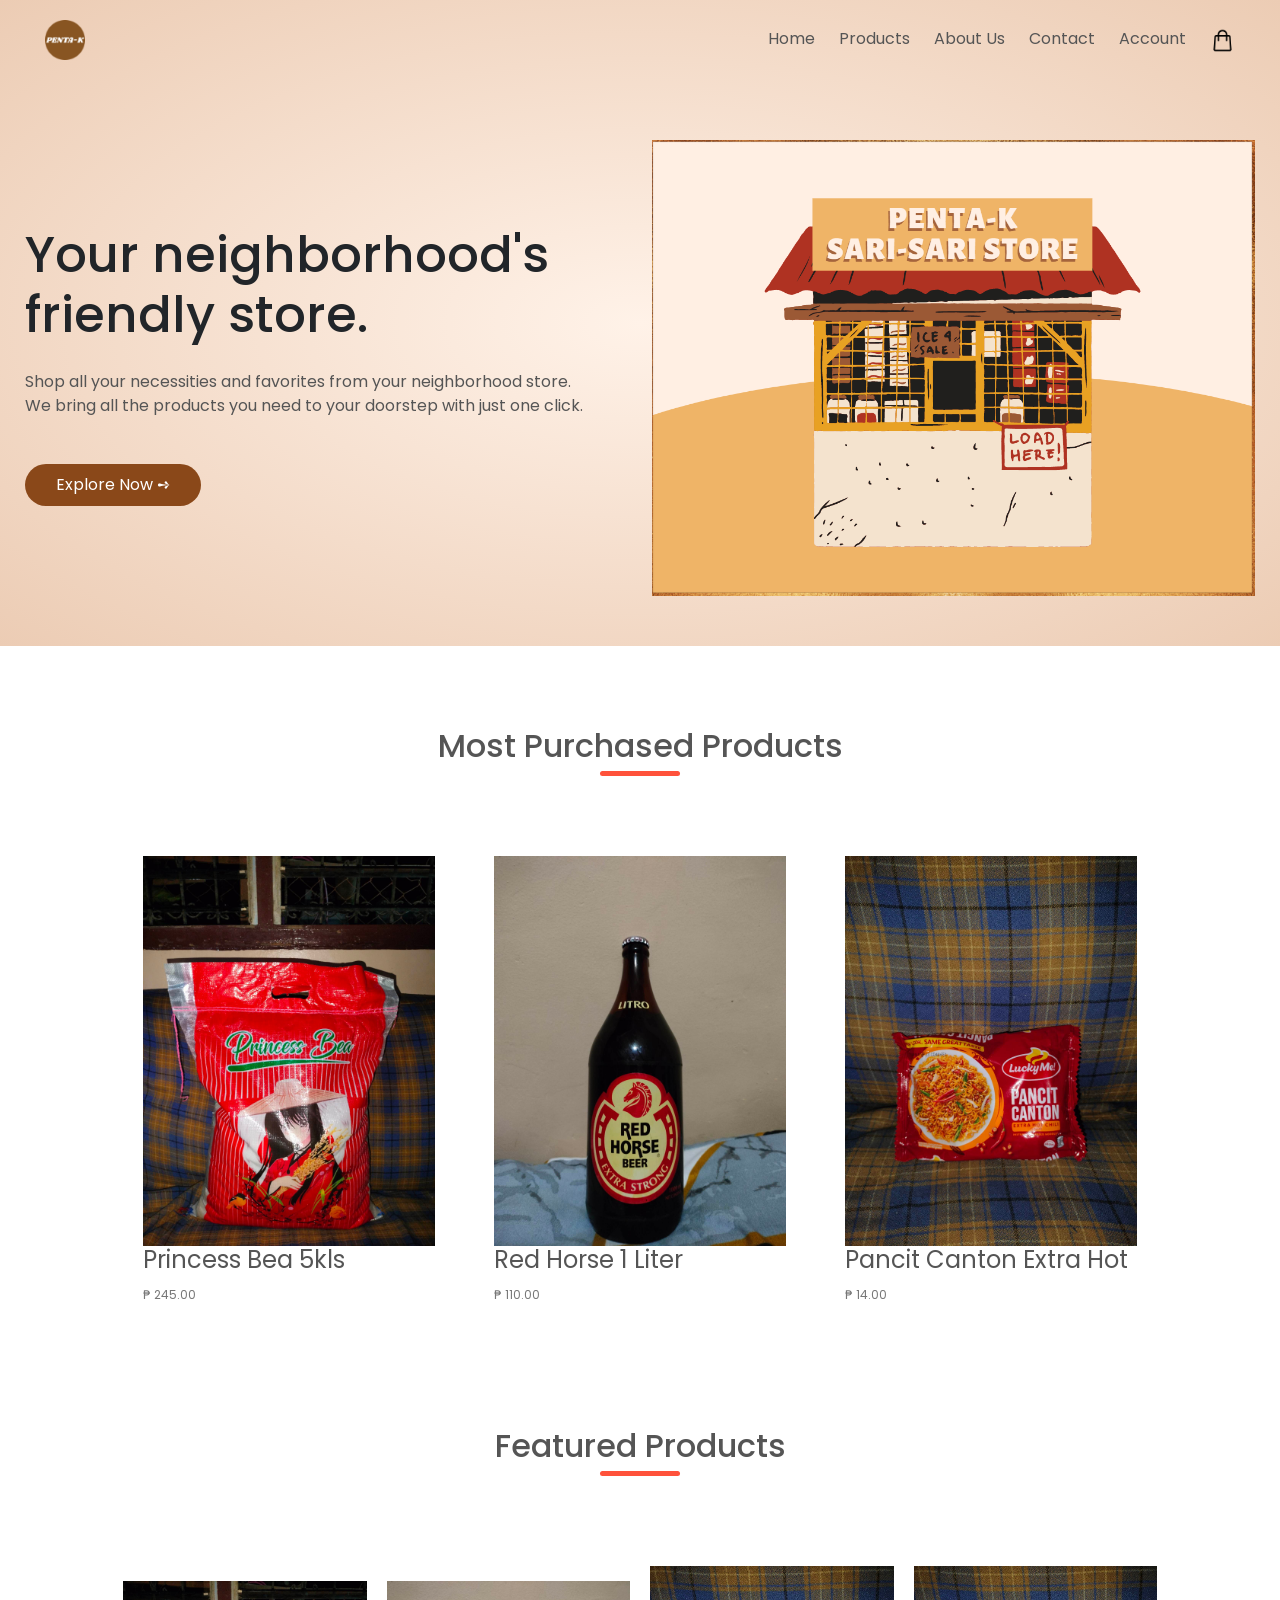
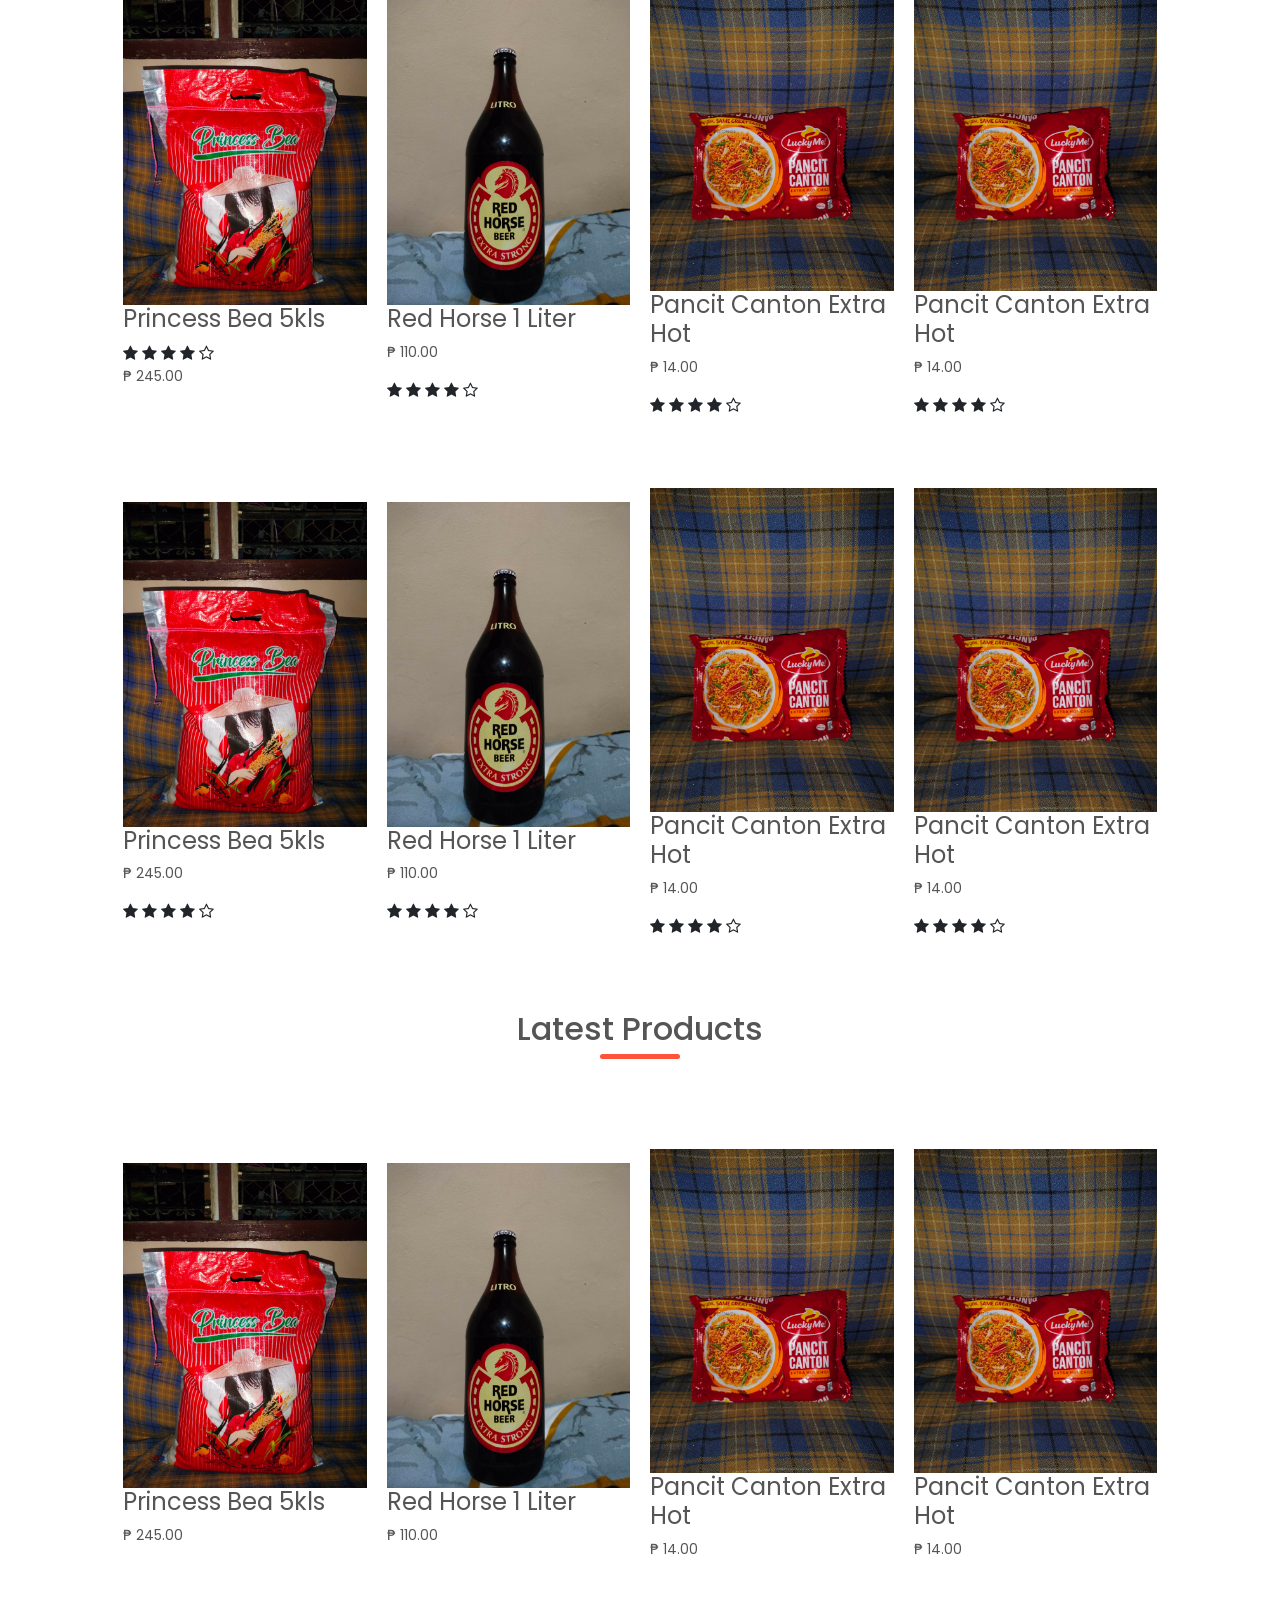
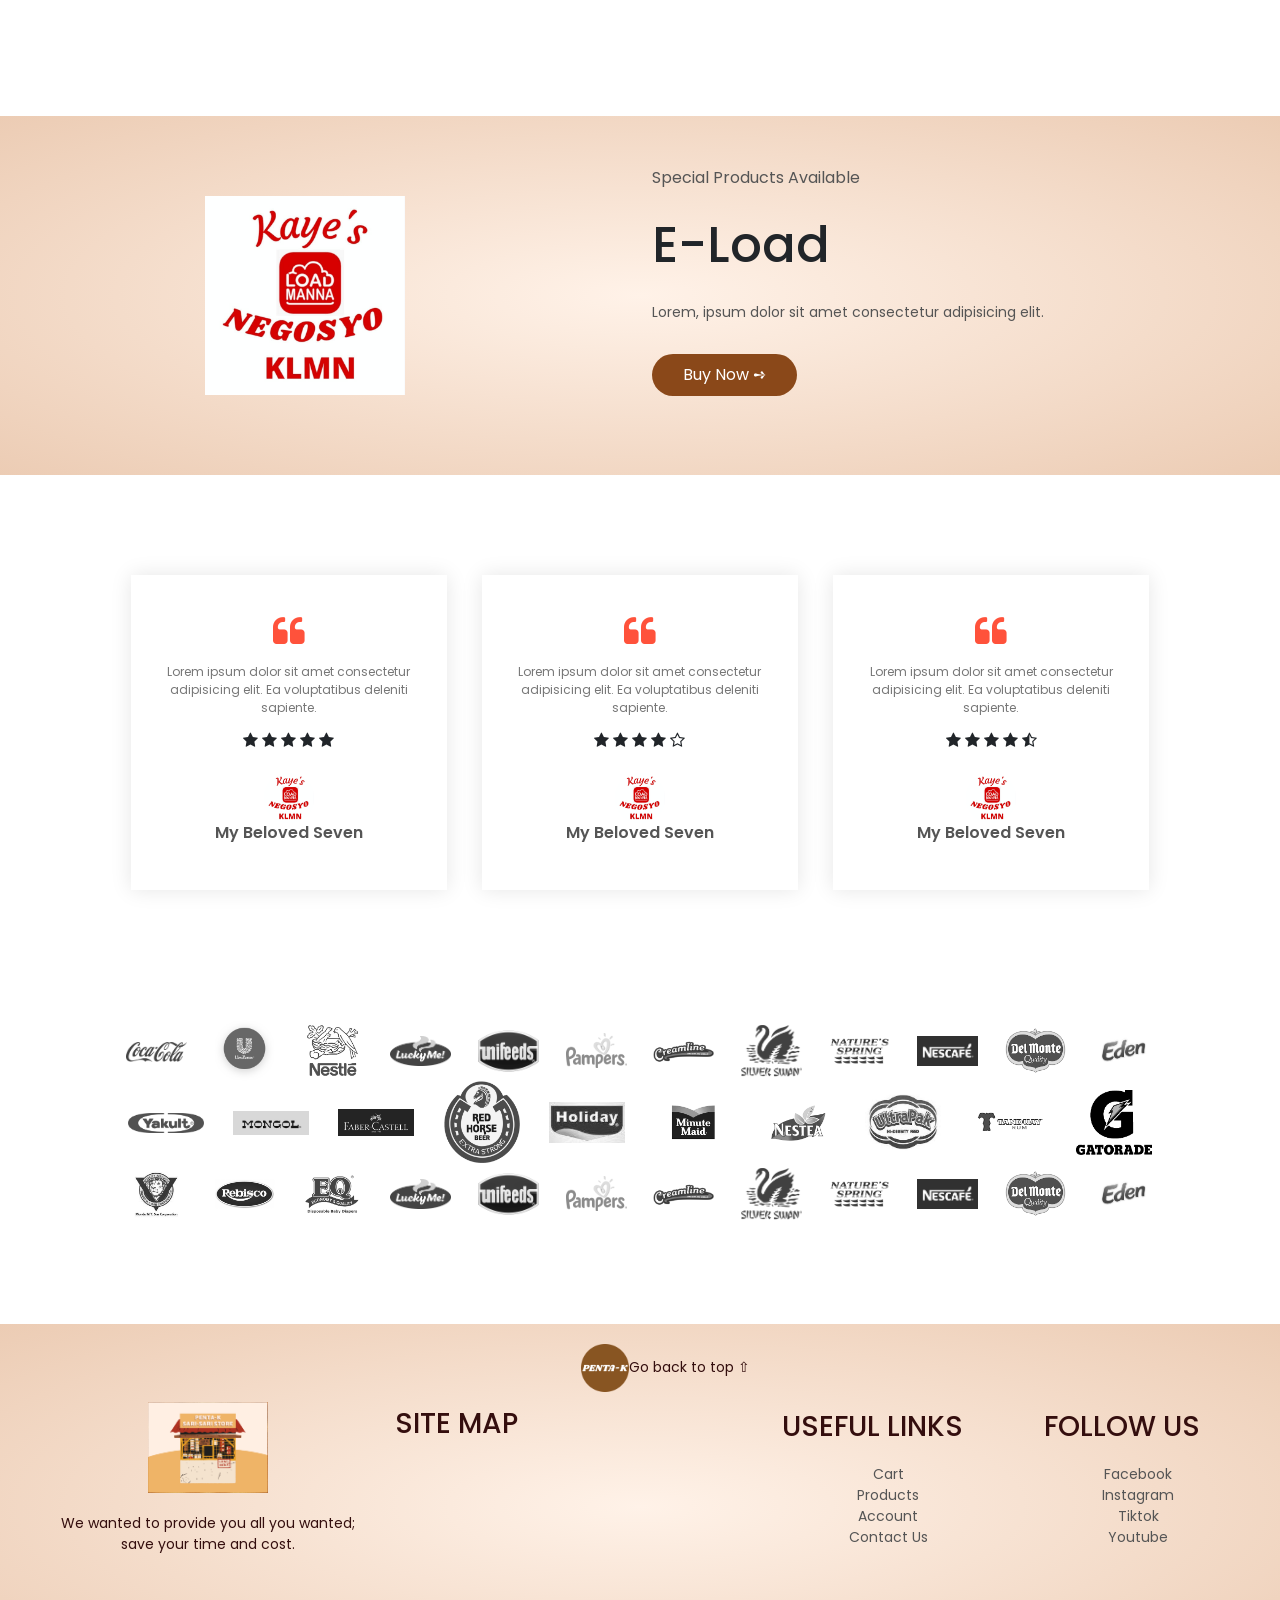
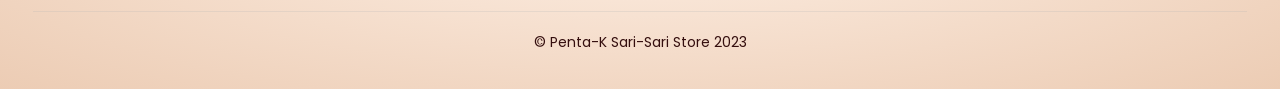
==== commit 0dd82588: "new commit" ====
--- a/index.html
+++ b/index.html
@@ -6,6 +6,7 @@
     <meta charset="UTF-8">
     <meta http-equiv="X-UA-Compatible" content="IE=edge">
     <meta name="viewport" content="width=device-width, initial-scale=1.0">
+    <link rel="shortcut icon" href="images/favicon.ico" type="image/x-icon">
     <title>Penta-K Sari-Sari Store | Ecommerce Website</title>
 
     <link href="https://cdn.jsdelivr.net/npm/bootstrap@5.3.0-alpha1/dist/css/bootstrap.min.css" rel="stylesheet" integrity="sha384-GLhlTQ8iRABdZLl6O3oVMWSktQOp6b7In1Zl3/Jr59b6EGGoI1aFkw7cmDA6j6gD" crossorigin="anonymous">
@@ -22,7 +23,7 @@
         <div class="container">
             <div class="navbar">
                 <div class="logo">
-                    <a href="index.html"><img src="images/favicon.ico" width="40px"></a>
+                    <a href="index.html"><img src="/images/favicon.ico" width="40px"></a>
                 </div>
                 <nav>
                    <ul id="MenuItems">
@@ -413,10 +414,10 @@
                 <div class="footer-col-3">
                     <h3>USEFUL LINKS</h3>
                     <ul>
-                        <li><a href="">Cart</a></li>
-                        <li><a href="">Products</a></li>
-                        <li><a href="">Accout </a></li>
-                        <li><a href="">Contact Us</a></li>
+                        <li><a href="cart.html">Cart</a></li>
+                        <li><a href="menus/products.html">Products</a></li>
+                        <li><a href="menus/account.html">Account </a></li>
+                        <li><a href="menus/contact.html">Contact Us</a></li>
                     </ul>
                 </div>
                 <div class="footer-col-4">
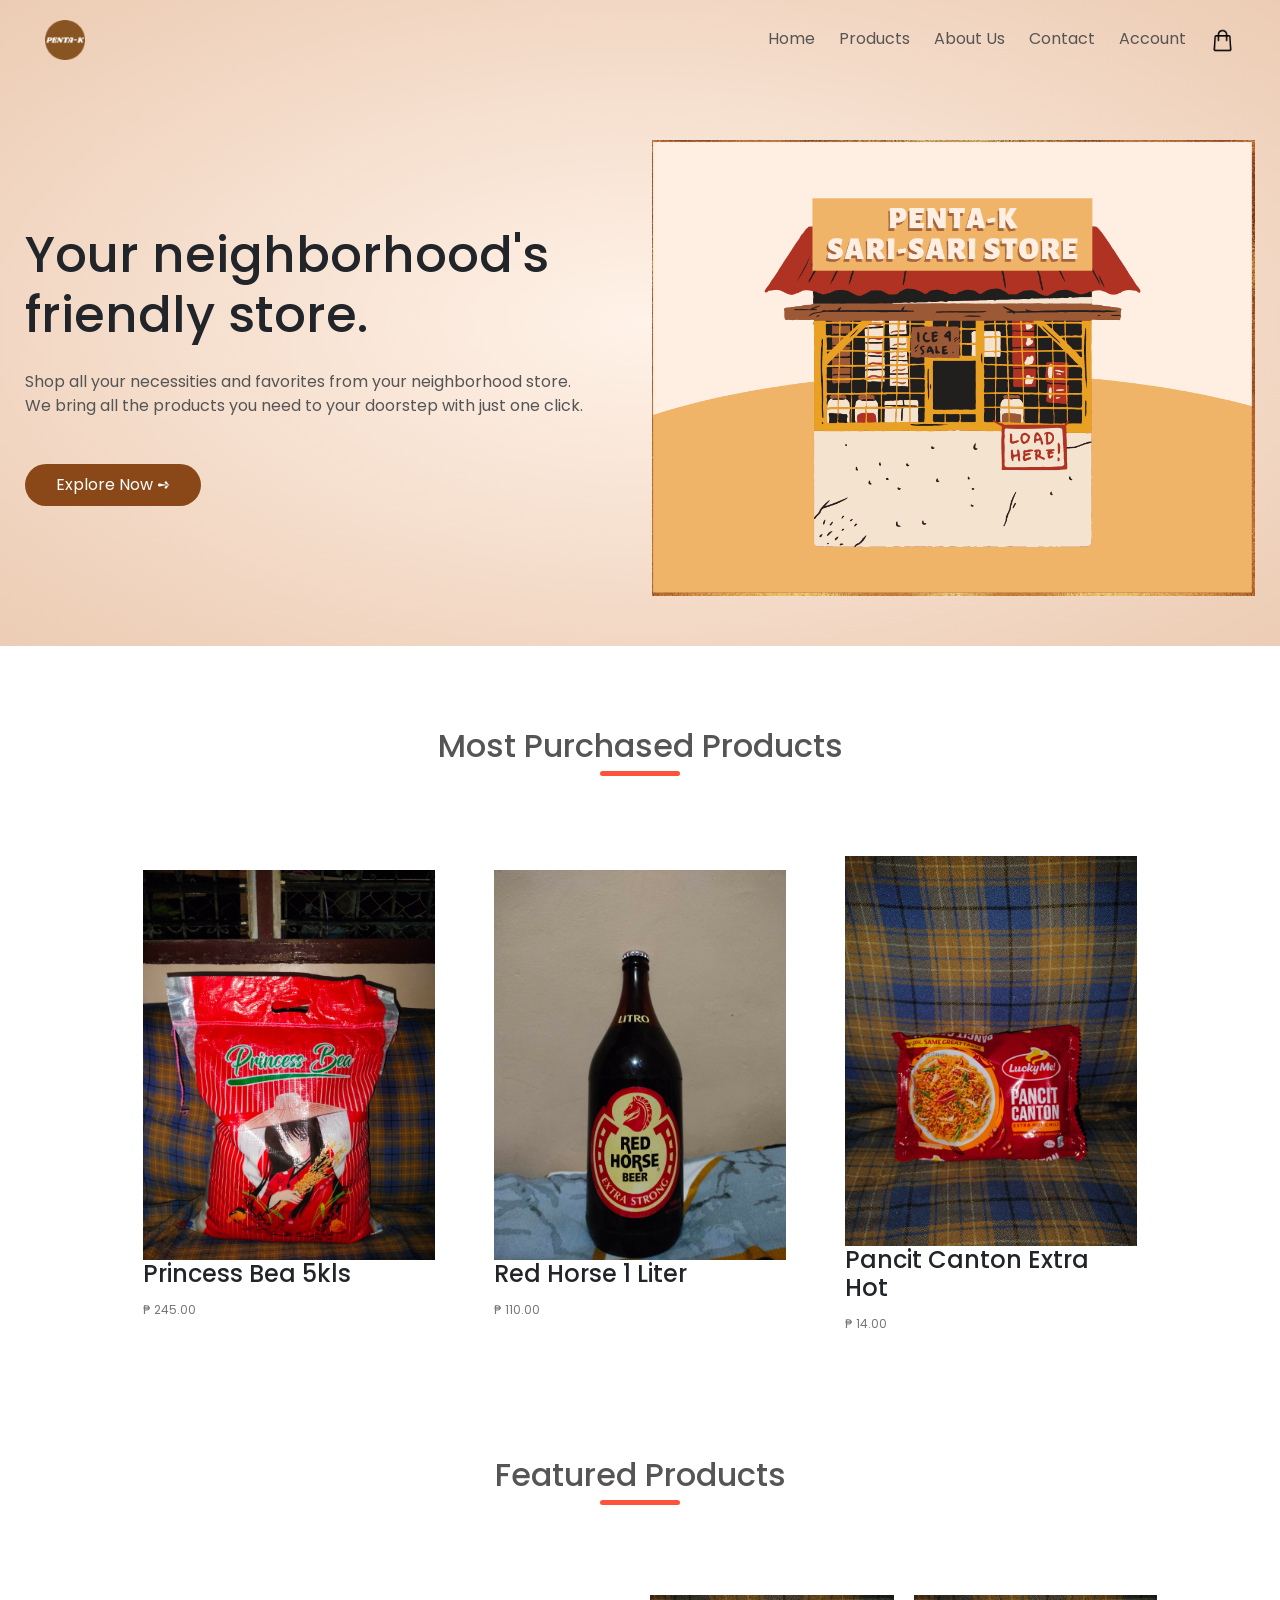
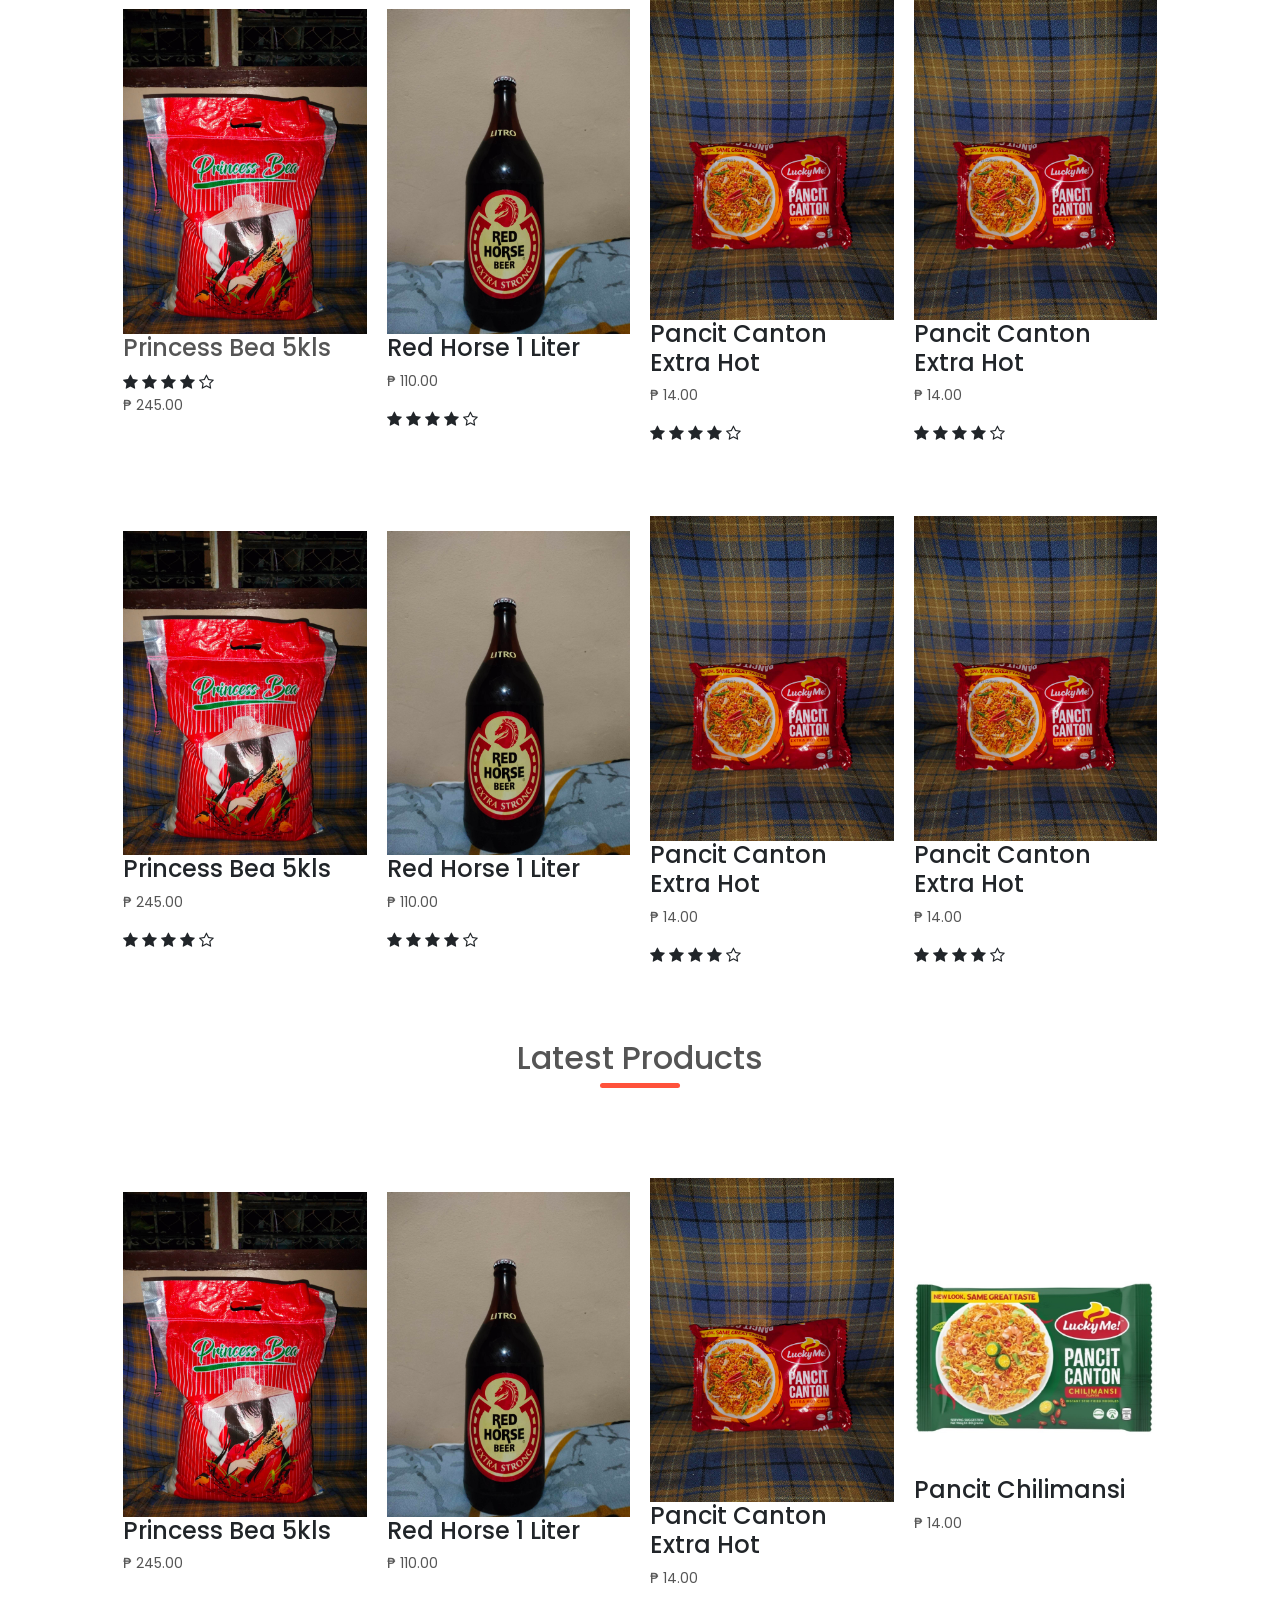
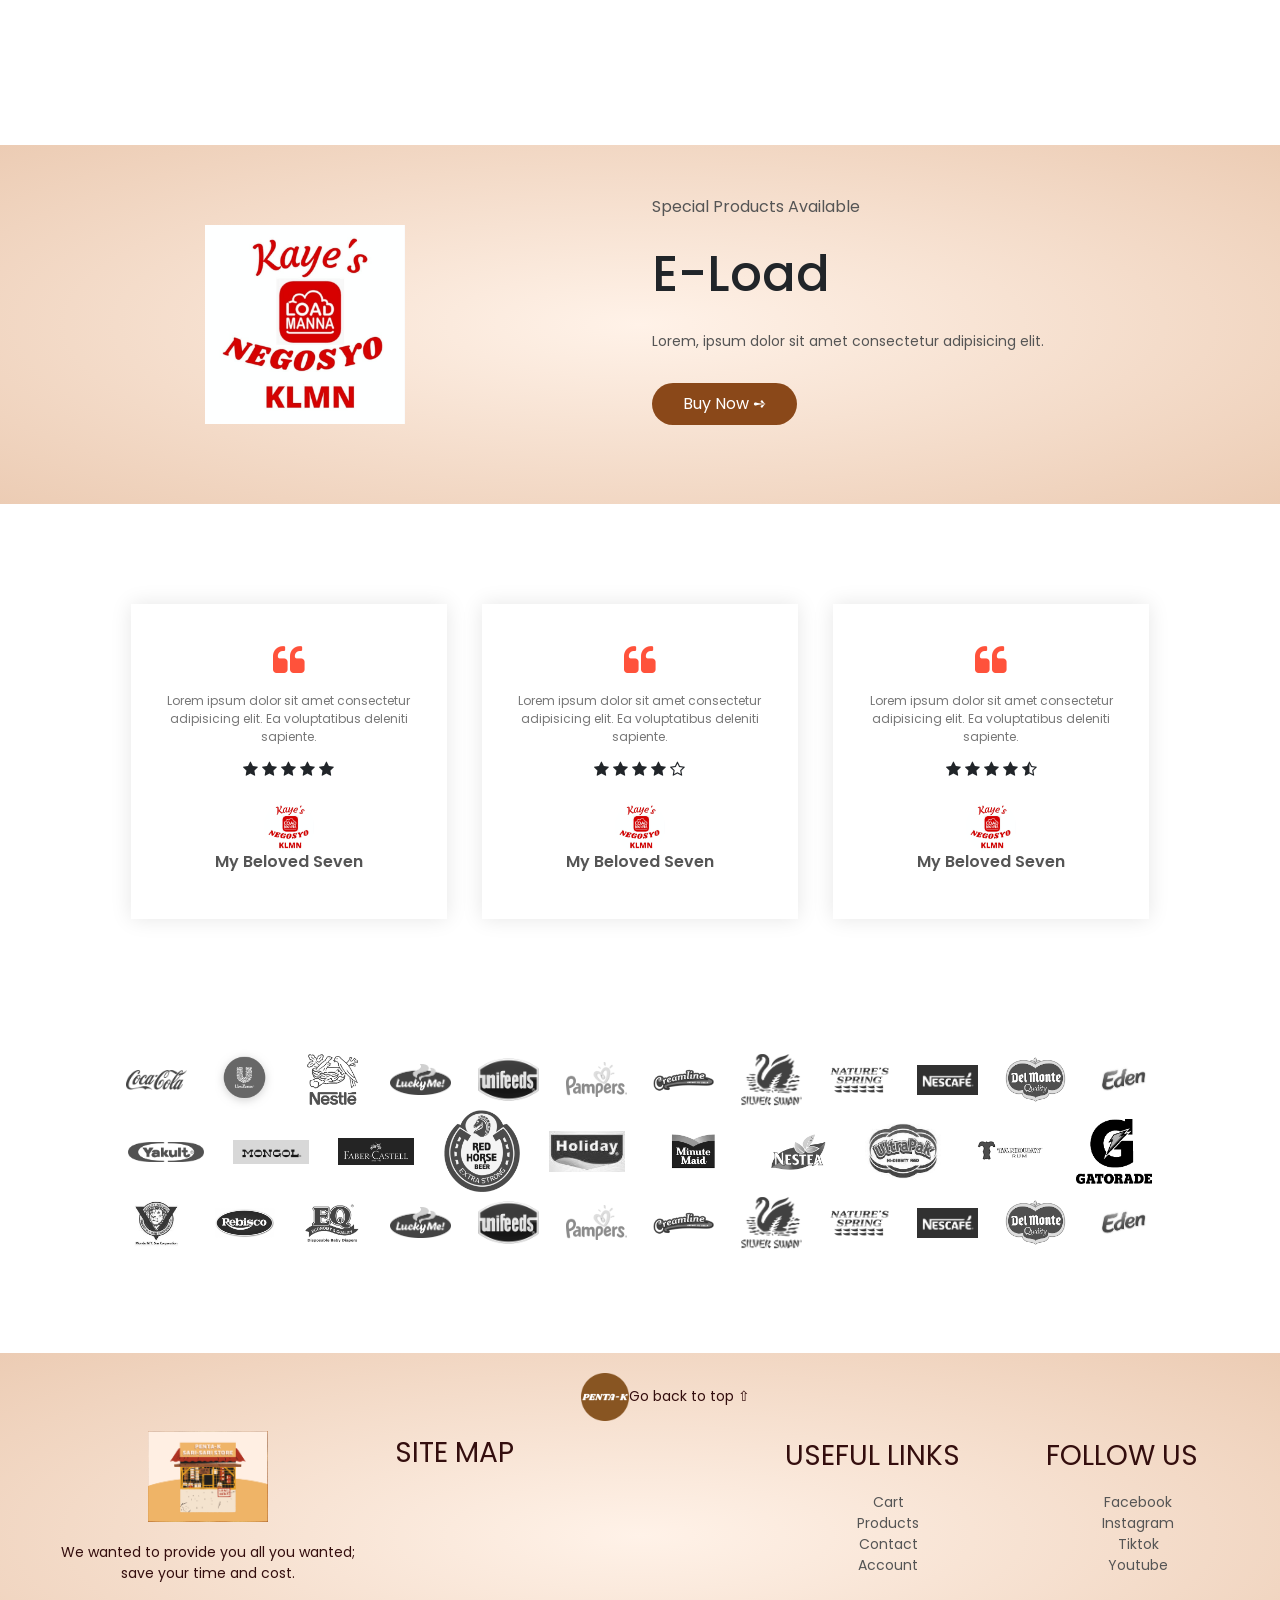
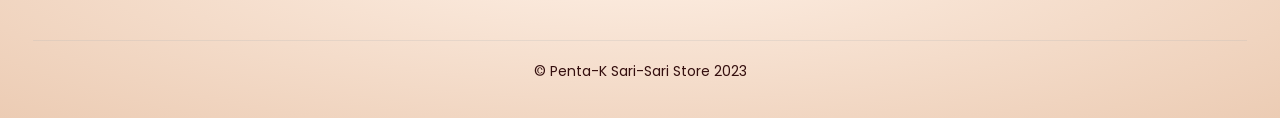
==== commit 20ac5515: "new commit" ====
--- a/index.html
+++ b/index.html
@@ -13,7 +13,6 @@
     <link rel="stylesheet" href="style.css">
     <link href="https://fonts.googleapis.com/css2?family=Poppins:wght@300;400;500;600;700&display=swap" rel="stylesheet">
     <link rel="stylesheet" href="https://stackpath.bootstrapcdn.com/font-awesome/4.7.0/css/font-awesome.min.css">
-  </head>
 
 </head>
 
@@ -23,7 +22,7 @@
         <div class="container">
             <div class="navbar">
                 <div class="logo">
-                    <a href="index.html"><img src="/images/favicon.ico" width="40px"></a>
+                    <a href="index.html"><img src="images/favicon.ico" width="40px"></a>
                 </div>
                 <nav>
                    <ul id="MenuItems">
@@ -80,8 +79,8 @@
         <h2 class="title">Featured Products</h2>
         <div class="row">
             <div class="col-4">
-                <a href="product-details.html"><img src="images/princess bea rice.jpg"></a>
-                <a href="product-details.html"><h4>Princess Bea 5kls</h4></a>
+                <a href="menus/product-details.html"><img src="images/princess bea rice.jpg">
+                <h4>Princess Bea 5kls</h4></a>
                 <div class="rating">
                     <i class="fa fa-star"></i>
                     <i class="fa fa-star"></i>
@@ -201,8 +200,8 @@
                 <p>&#8369; 14.00</p>
                 </div>
                 <div class="col-4">
-                    <img src="images/pancit canton extra hot.jpg">
-                    <h4>Pancit Canton Extra Hot</h4>
+                    <img src="images/pancit canton chilimansi.jpg">
+                    <h4>Pancit Chilimansi</h4>
                 <p>&#8369; 14.00</p>
                 </div>
             </div>
@@ -280,7 +279,7 @@
         <div class="small-container">
             <div class="row">
                 <div class="col-12">
-                    <img src="/images/Coca-Cola_logo.png">
+                    <img src="images/Coca-Cola_logo.png">
                 </div>
                 <div class="col-12">
                     <img src="images/Unilever_logo.png">
@@ -318,7 +317,7 @@
             </div>
             <div class="row">
                 <div class="col-10">
-                    <img src="/images/yakult.png">
+                    <img src="images/yakult.png">
                 </div>
                 <div class="col-10">
                     <img src="images/mongol_logo.png">
@@ -404,7 +403,7 @@
         <div class="container">
             <div class="row">
                 <div class="footer-col-1">
-                    <img src="/images/store.png">
+                    <img src="images/store.png">
                     <p>We wanted to provide you all you wanted; save your time and cost.</p>
                 </div>
                 <div class="footer-col-2">
@@ -416,8 +415,8 @@
                     <ul>
                         <li><a href="cart.html">Cart</a></li>
                         <li><a href="menus/products.html">Products</a></li>
-                        <li><a href="menus/account.html">Account </a></li>
-                        <li><a href="menus/contact.html">Contact Us</a></li>
+                        <li><a href="menus/contact.html">Contact</a></li>
+                        <li><a href="menus/account.html">Account</a></li>
                     </ul>
                 </div>
                 <div class="footer-col-4">
--- a/style.css
+++ b/style.css
@@ -149,7 +149,7 @@
    transform: translateX(-50%);
 }
 
-h4{
+h3{
     color: #555;
     font-weight: normal;
 }
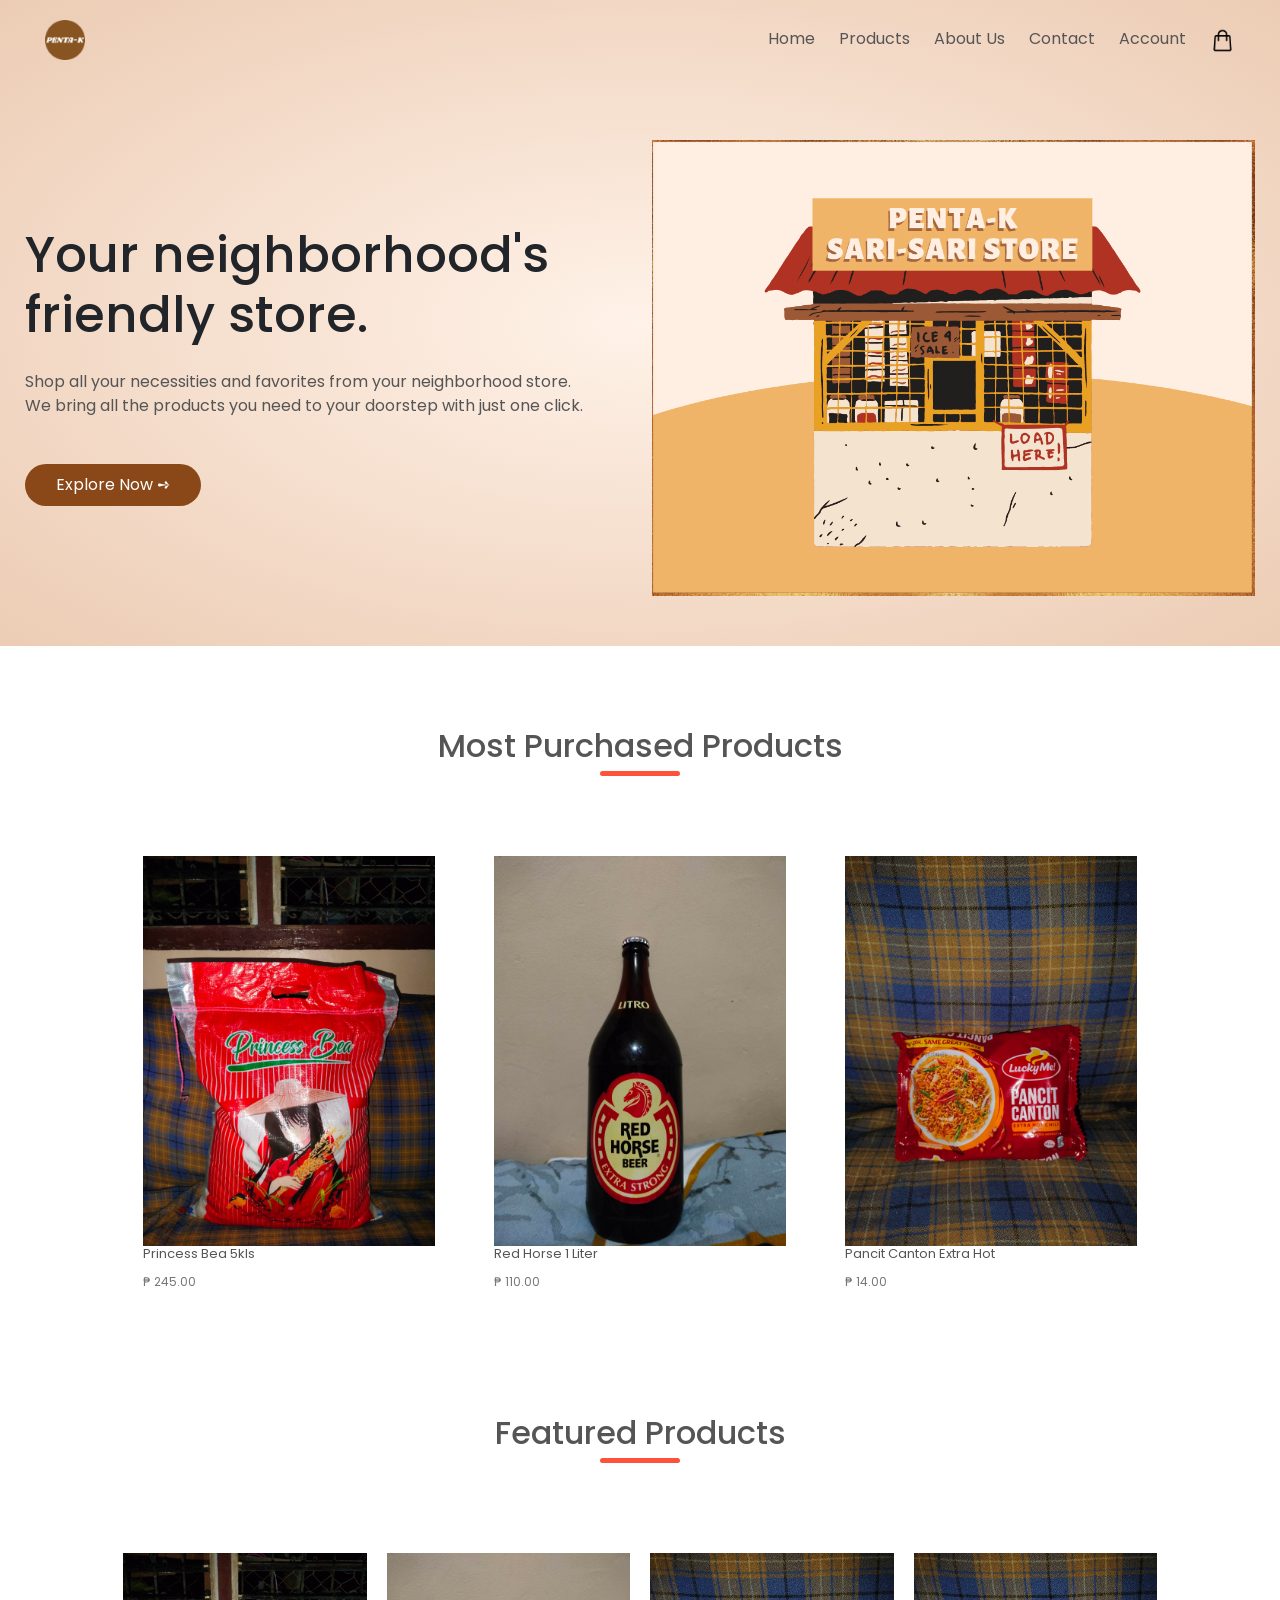
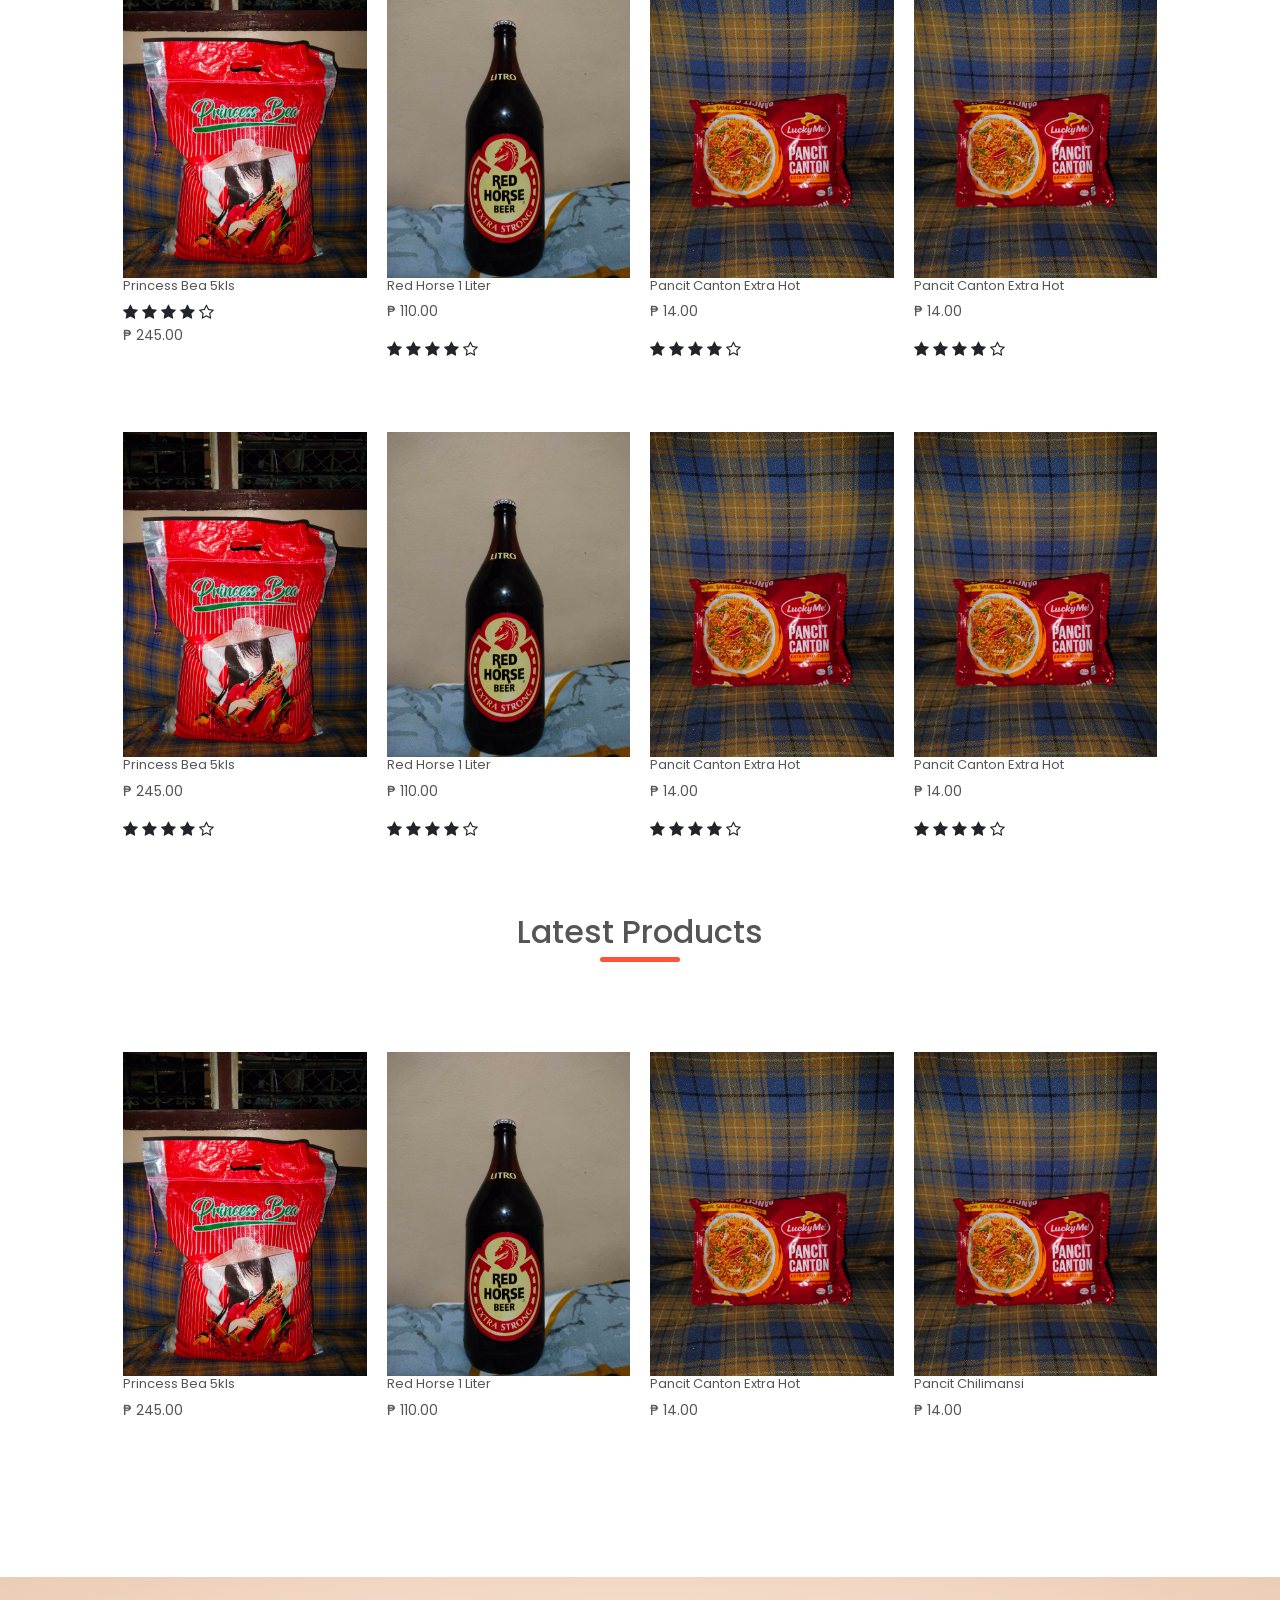
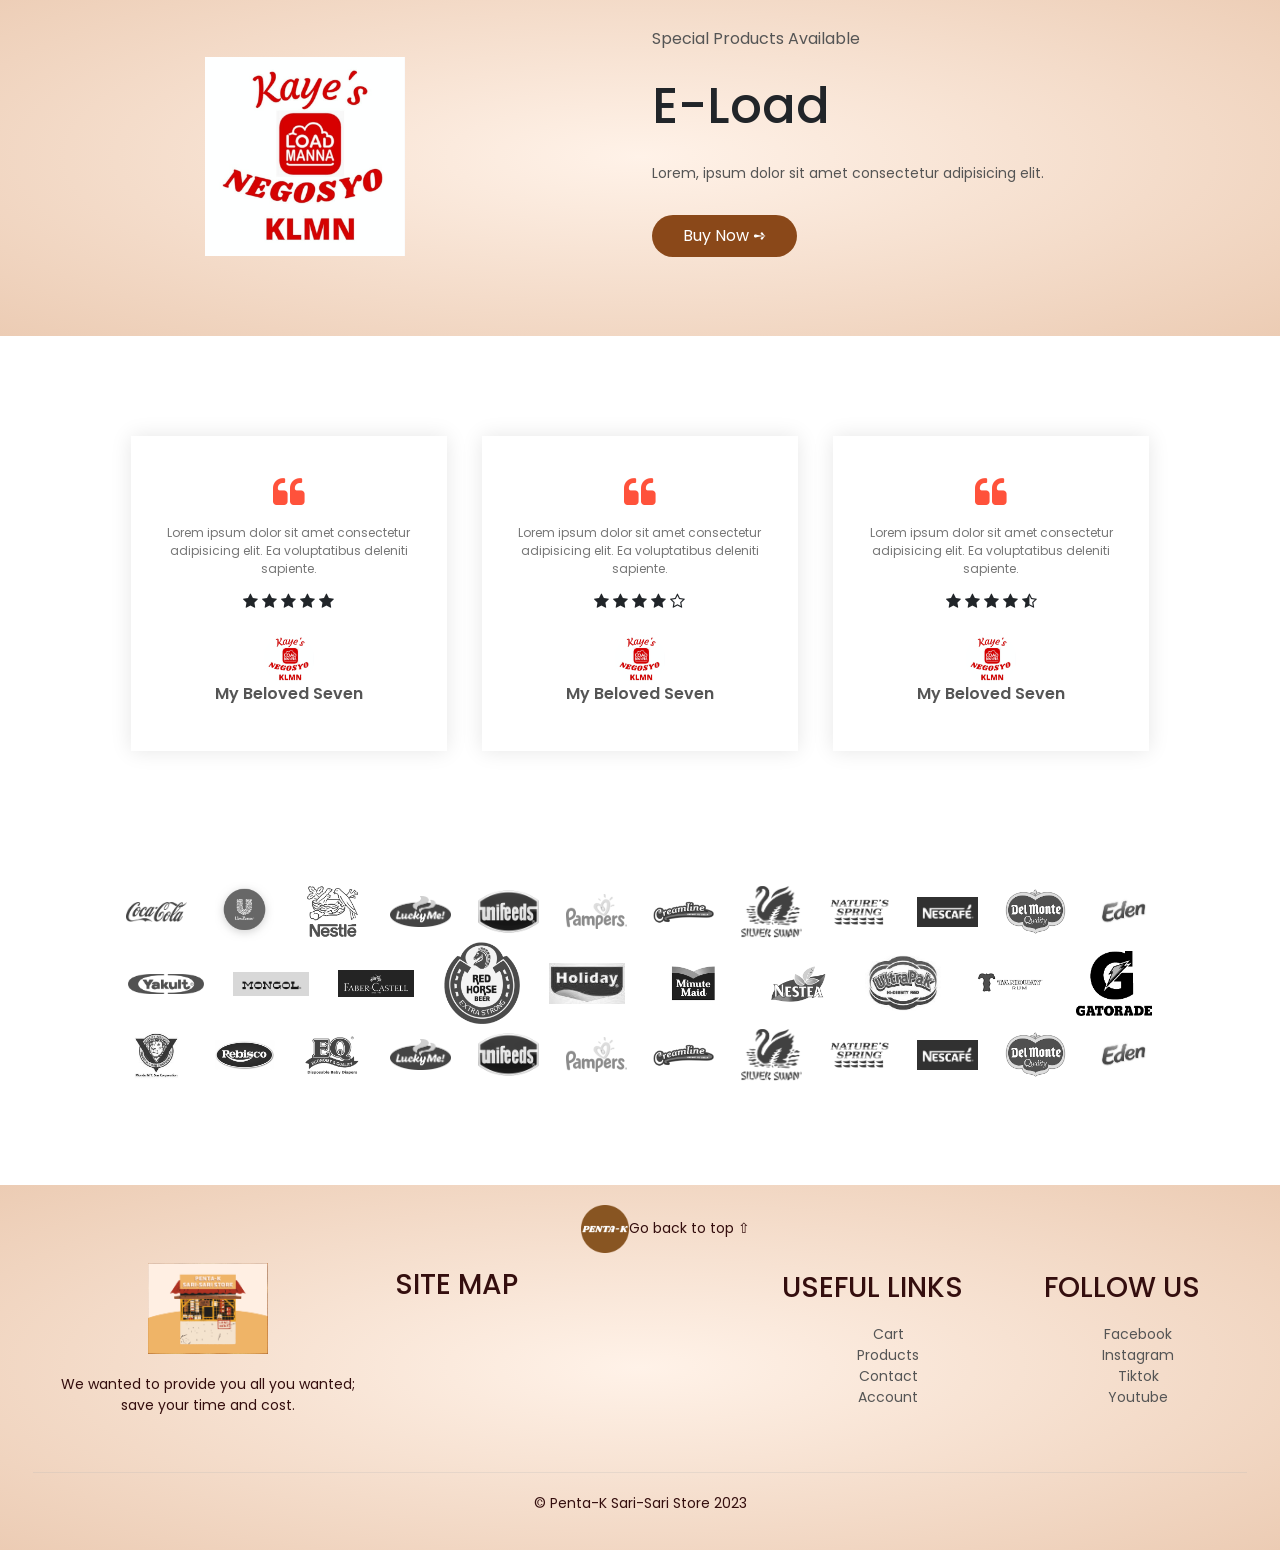
==== commit a7d55573: "new commit" ====
--- a/index.html
+++ b/index.html
@@ -41,7 +41,7 @@
                     <h1>Your neighborhood's  <br> friendly store.
                     </h1>
                     <p>Shop all your necessities and favorites from your neighborhood store. <br> We bring all the products you need to your doorstep with just one click.</p>
-                    <a href="" class="btn">Explore Now &#10170;</a>
+                    <a href="product-details.html" class="btn">Explore Now &#10170;</a>
                 </div>
     
                 <div class="col-2">
@@ -200,7 +200,7 @@
                 <p>&#8369; 14.00</p>
                 </div>
                 <div class="col-4">
-                    <img src="images/pancit canton chilimansi.jpg">
+                    <img src="images/pancit canton extra hot.jpg">
                     <h4>Pancit Chilimansi</h4>
                 <p>&#8369; 14.00</p>
                 </div>
--- a/style.css
+++ b/style.css
@@ -149,9 +149,10 @@
    transform: translateX(-50%);
 }
 
-h3{
+h4{
     color: #555;
     font-weight: normal;
+    font-size: small;
 }
 
 .col-4 p{
@@ -601,6 +602,10 @@
 
 .accordion-header p{
     font-weight: bold;
+}
+
+.float-start{
+    text-align: center;
 }
 /* ------- media query for menu -------- */
 
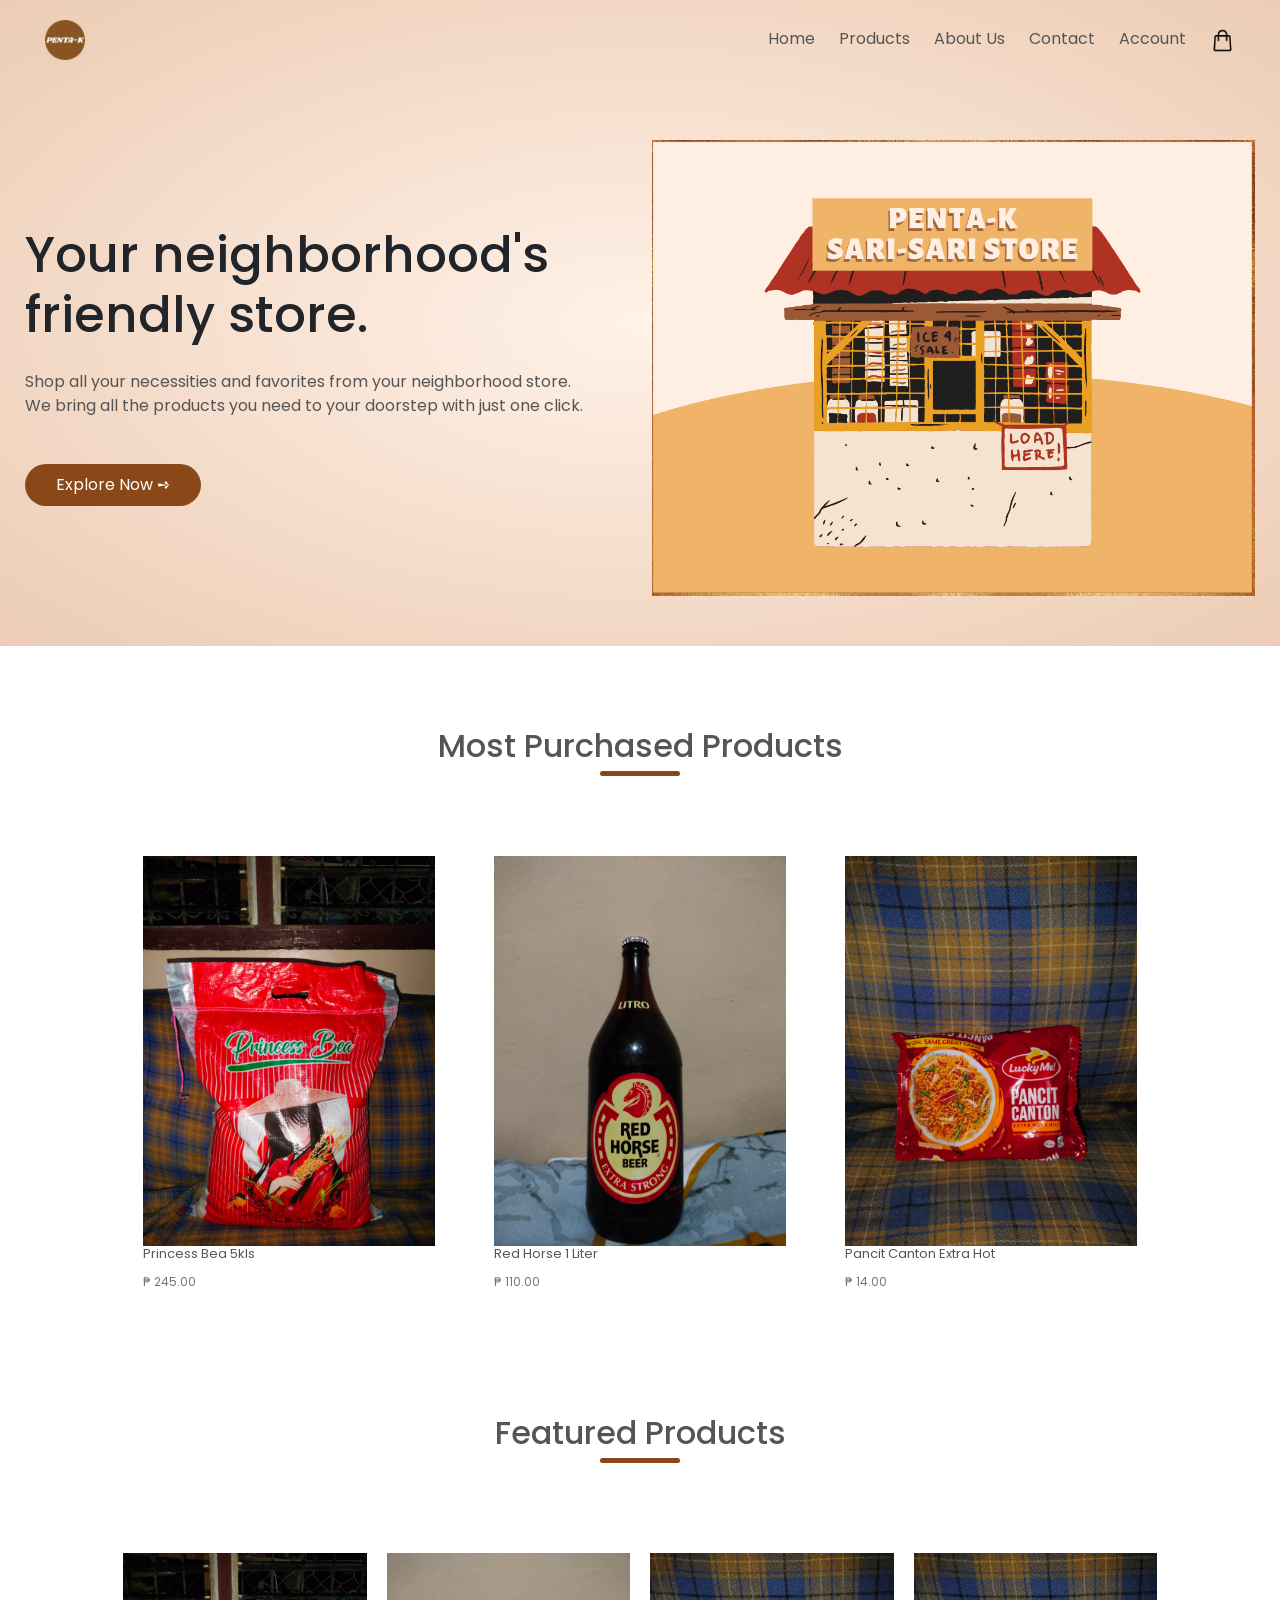
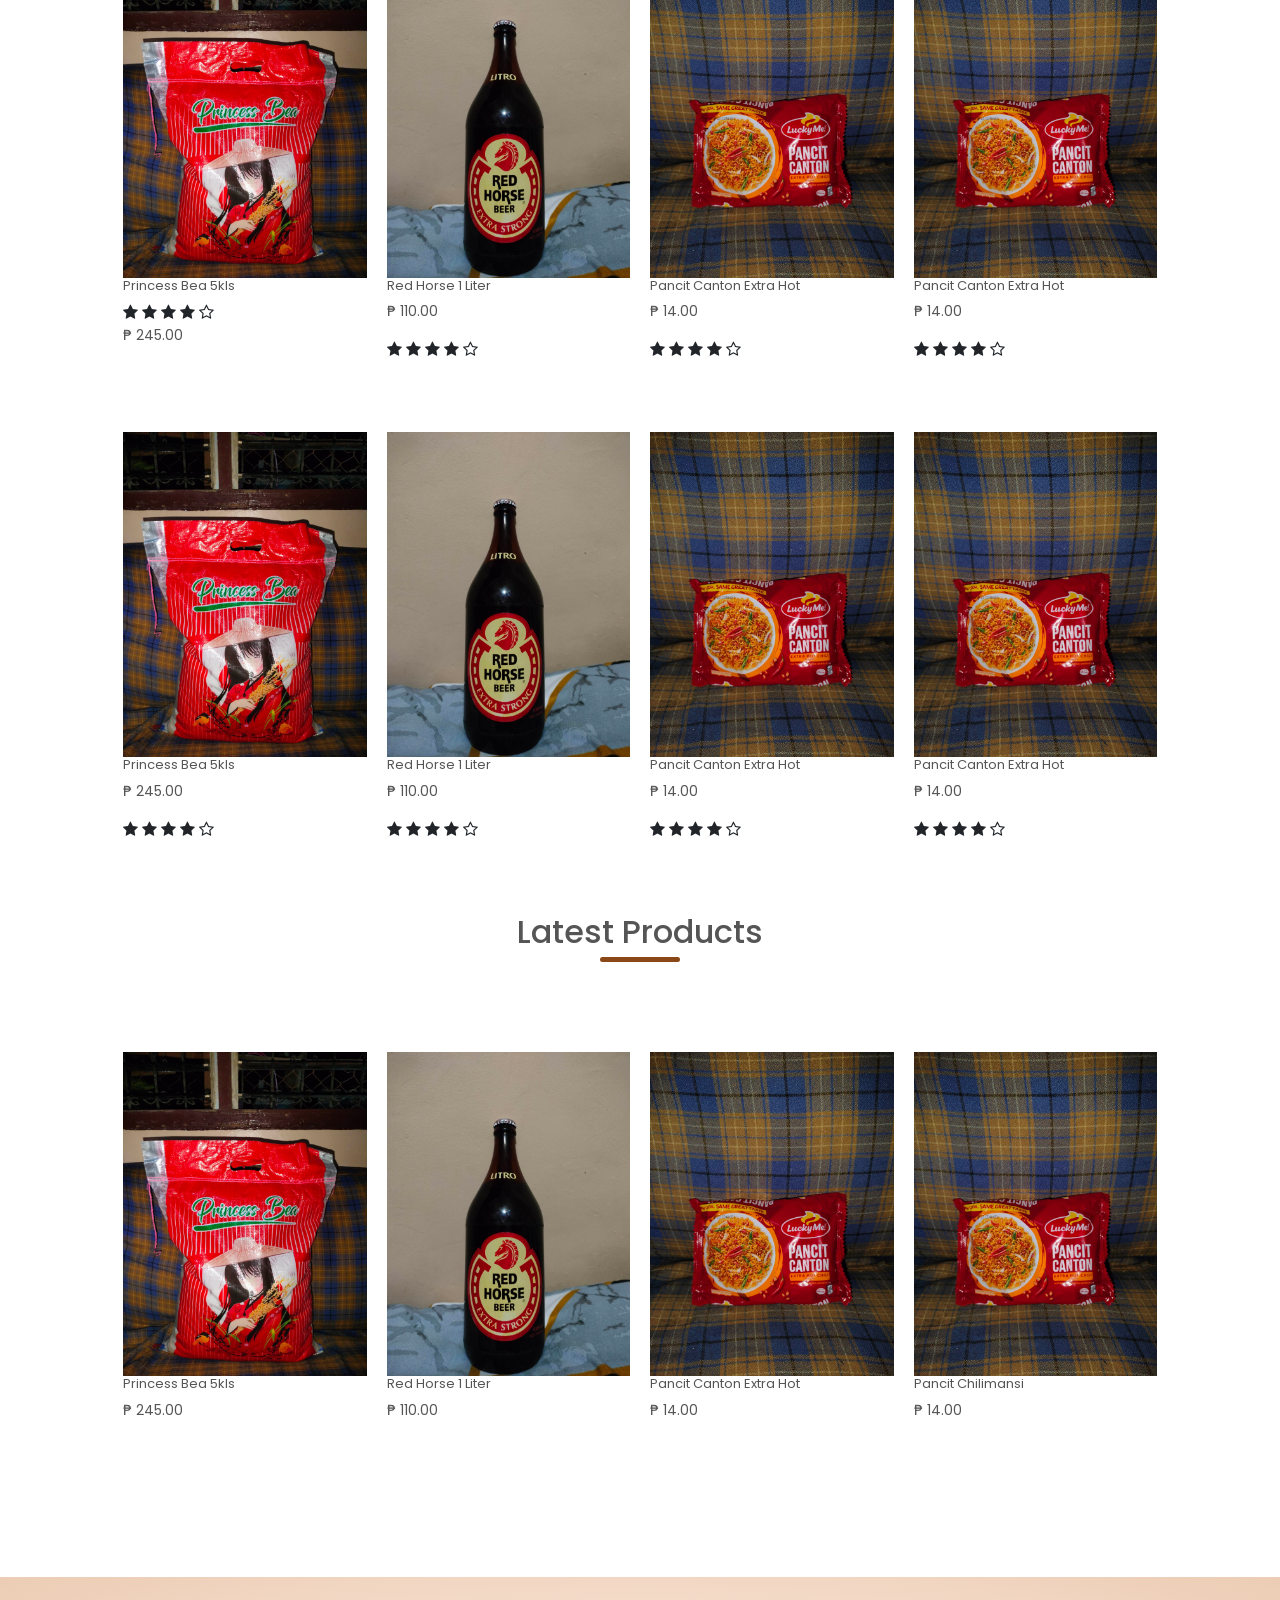
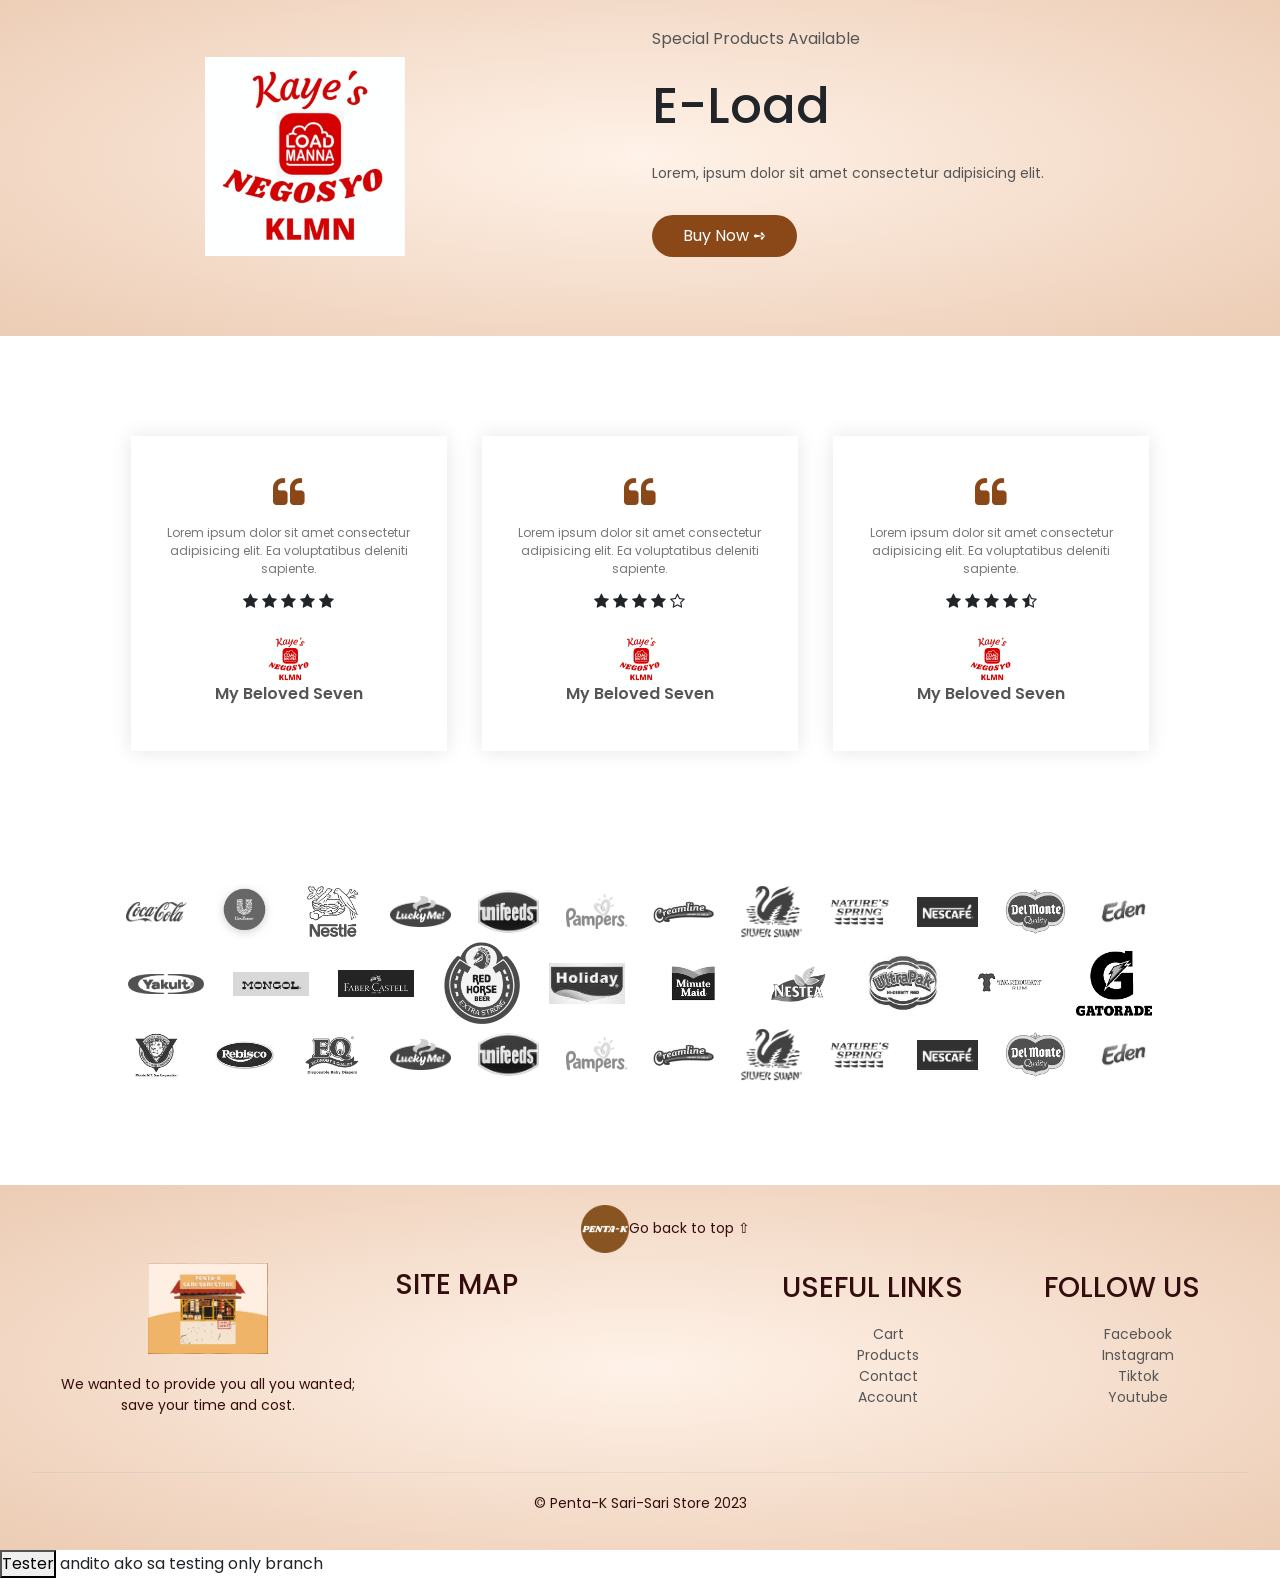
==== commit f228c289: "Test only for this branch" ====
--- a/index.html
+++ b/index.html
@@ -435,6 +435,9 @@
             </div>
         </div>
     </div>
+
+    <button>Tester</button>
+    <span>andito ako sa testing only branch</span>
 
     <!-- js for toggle menu -->
     <script>
--- a/style.css
+++ b/style.css
@@ -139,7 +139,7 @@
 
 .title::after{
    content: '';
-   background: #ff523b;
+   background:  rgb(138, 72, 25);;
    width: 80px;
    height: 5px;
    border-radius: 5px;
@@ -206,7 +206,7 @@
 
 .fa.fa-quote-left{
     font-size: 34px;
-    color: #ff523b;
+    color:  rgb(138, 72, 25);;
 }
 .col-3 p{
     font-size: 12px;
@@ -354,7 +354,7 @@
 }
 
 select{
-    border: 1px solid #ff523b;
+    border: 1px solid #340e0e;
     padding: 5px;
     display: inline-block;
 }
@@ -369,7 +369,7 @@
 
 .page-btn span{
     display:inline-block;
-    border: 1px solid #ff523b;
+    border: 1px solid#340e0e;
     margin-left: 10px;
     width: 40px;
     height: 40px;
@@ -379,7 +379,7 @@
 }
 
 .page-btn span:hover{
-    background: #ff523b;
+    background:  rgb(138, 72, 25);;
     color: #fff;
 }
 
@@ -415,7 +415,7 @@
     padding-left: 10px;
     font-size: 20px;
     margin-right: 10px;
-    border: 1px solid #ff523b;
+    border: 1px solid #340e0e;
 }
 
 input:focus{
@@ -423,7 +423,7 @@
 }
 
 .single-product .fa{
-    color: #ff523b;
+    color:#340e0e;
     margin-left: 10px;
 }
 
@@ -457,7 +457,7 @@
     text-align: left;
     padding: 5px;
     color:#fff;
-    background: #ff523b;
+    background: rgb(138, 72, 25);
     font-weight: normal;
 }
 
@@ -472,7 +472,7 @@
 }
 
 td a{
-    color: #ff523b;
+    color: #340e0e;
     font-size: 12px;
 }
 
@@ -488,7 +488,7 @@
 }
 
 .total-price table{
-    border-top: 3px solid #ff523b;
+    border-top: 3px solid #340e0e;
     width: 100%;
     max-width: 330px;
 }
@@ -575,7 +575,7 @@
 #Indicator{
     width: 100px;
     border: none;
-    background: #ff523b;
+    background: #340e0e;
     height: 3px;
     margin-top: 8px;
     transform: translateX(100px);
